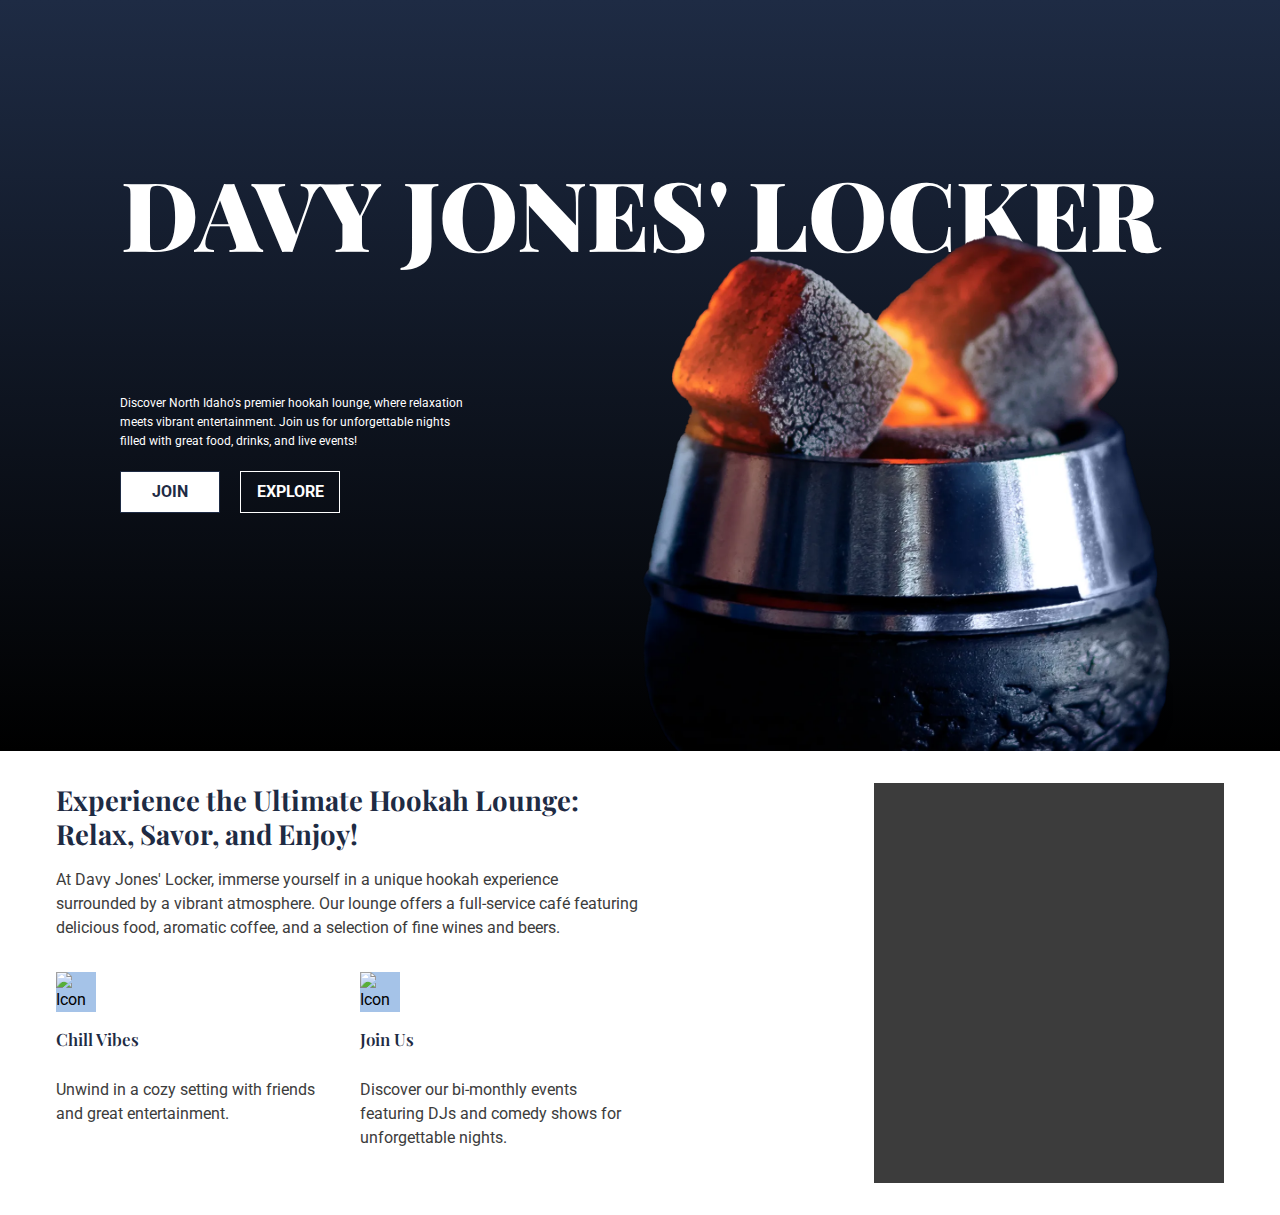
==== example.html @ 71859317 "hero section complete" ====
<!DOCTYPE html>
<html lang="en">
<head>
    <meta charset="UTF-8">
    <meta name="robots" content="index, follow">
    <meta name="viewport" content="width=device-width, initial-scale=1.0">
  
    <title>Davy Jones' Locker</title>
    <link rel="canonical" href="https://davyjonescda.com/">
    <meta name="description" content="Davy Jones' Locker is North Idaho's premier hookah lounge and activity center.">
    <meta name="author" content="Davy Jones' Locker">
   
    <meta property="og:title" content="Davy Jones' Locker">
    <meta property="og:description" content="Davy Jones' Locker is North Idaho's premier hookah lounge and activity center.">
    <meta property="og:image" content="https://davyjonescda.com/images/index-preview-image.jpg">
    <meta property="og:url" content="https://davyjonescda.com/">
    <meta property="og:type" content="website">

    <meta name="twitter:card" content="summary_large_image">
    <meta name="twitter:title" content="Davy Jones' Locker">
    <meta name="twitter:description" content="Davy Jones' Locker is North Idaho's premier hookah lounge and activity center.">
    <meta name="twitter:image" content="https://davyjonescda.com/images/index-twitter-preview-image.jpg">
   
    <link rel="icon" type="image/png" sizes="16x16" href="images/favicon16x16.png">
    <link rel="icon" type="image/webp" sizes="32x32" href="images/favicon32x32.webp">
    <link rel="icon" type="image/svg+xml" href="images/large-favicon.svg">
    <link rel="apple-touch-icon" sizes="180x180" href="images/favicon180x180.png">

    <link rel="stylesheet" href="css/global-styles.css">
    <link rel="stylesheet" href="css/example-styles.css">
    <link rel="preconnect" href="https://fonts.googleapis.com">
    <link rel="preconnect" href="https://fonts.gstatic.com" crossorigin>
    <link href="https://fonts.googleapis.com/css2?family=Playfair+Display:ital,wght@0,400..900;1,400..900&family=Poppins:ital@0;1&family=Roboto:ital,wght@0,100;0,300;0,400;0,500;0,700;0,900;1,100;1,300;1,400;1,500;1,700;1,900&display=swap" rel="stylesheet">
</head>
<body>
    <section class="hero-opt-two">
        <h1 class="hero-opt-two-headline width-limiter">DAVY JONES' LOCKER</h1>
        <div class="hero-opt-two-grid-container width-limiter">
            <div class="hero-opt-two-text-column">
                <p class="hero-opt-two-text">Discover North Idaho's premier hookah lounge, where relaxation meets vibrant entertainment. Join us for unforgettable nights filled with great food, drinks, and live events!</p>
                <div class="hero-opt-two-btn-container">
                    <a class="hero-opt-two-btn hero-opt-two-btn-primary" aria-label="Join Davy Jones' Locker's VIP Club">JOIN
                        <svg class="hero-opt-two-btn-border-dark" width="100%" height="100%">
                            <rect x="0" y="0" width="100%" height="100%"></rect>
                        </svg>
                    </a>
                    <a class="hero-opt-two-btn hero-opt-two-btn-secondary" aria-label="Explore more content on Davy Jones' Locker">EXPLORE
                        <svg class="hero-opt-two-btn-border-light" width="100%" height="100%">
                            <rect x="0" y="0" width="100%" height="100%"></rect>
                        </svg>
                    </a>
                </div>
            </div>
            <div class="hero-opt-two-image-column">
                <img class="hero-opt-two-image" src="images/hero-hookah-bowl.webp" width="1200" height="1165" alt="a closeup photo of a hookah bowl">
                <div id="steam1">
                    <div id="anima1">
                        <span style="--i:.5"></span>
                        <span style="--i:.3"></span>
                        <span style="--i:1.5"></span>
                        <span style="--i:2.5"></span>
                        <span style="--i:.1"></span>
                        <span style="--i:.1"></span>
                        <span style="--i:1.5"></span>
                        <span style="--i:1"></span>
                    </div>
                </div>
            </div>
        </div>
    </section>
    <dsection class="split-style-one">
        <div class="split-style-one-container width-limiter">
            <div class="split-style-one-content">
                <h2 class="split-style-one-headline">Experience the Ultimate Hookah Lounge: Relax, Savor, and Enjoy!</h2>
                <p class="split-style-one-text">
                    At Davy Jones' Locker, immerse yourself in a unique hookah experience surrounded by a vibrant atmosphere. Our lounge offers a full-service café featuring delicious food, aromatic coffee, and a selection of fine wines and beers.
                </p>
                <div class="split-style-one-features">
                    <div class="split-style-one-feature">
                        <img src="icon1.png" alt="Icon" class="split-style-one-icon">
                        <h3 class="split-style-one-feature-headline">Chill Vibes</h3>
                        <p class="split-style-one-feature-text">
                            Unwind in a cozy setting with friends and great entertainment.
                        </p>
                    </div>
                    <div class="split-style-one-feature">
                        <img src="icon2.png" alt="Icon" class="split-style-one-icon">
                        <h3 class="split-style-one-feature-headline">Join Us</h3>
                        <p class="split-style-one-feature-text">
                            Discover our bi-monthly events featuring DJs and comedy shows for unforgettable nights.
                        </p>
                    </div>
                </div>
            </div>
            <div class="split-style-one-image">
                <!-- Placeholder for the main image; replace with an actual image if available -->
                <div class="split-style-one-img-placeholder"></div>
            </div>
        </div>
    </section>
</body>
---- css/global-styles.css ----
/*/////////////////////////// NORMALIZE /////////////////////////////////////////*/
*,
*::before,
*::after {
  box-sizing: border-box;
  margin: 0;
  padding: 0;
}
html {
  -webkit-text-size-adjust: 100%;
}
main {
  display: block;
}
hr {
  box-sizing: content-box;
  height: 0;
  overflow: visible;
}
pre {
  font-family: monospace, monospace;
  font-size: 1em;
}
a {
  background-color: transparent;
}
abbr[title] {
  border-bottom: none;
  text-decoration: underline;
  text-decoration: underline dotted;
}
b,
strong {
  font-weight: bolder;
}
code,
kbd,
samp {
  font-family: monospace, monospace;
  font-size: 1em;
}
small {
  font-size: 80%;
}
sub,
sup {
  font-size: 75%;
  line-height: 0;
  position: relative;
  vertical-align: baseline;
}
sub {
  bottom: -0.25em;
}

sup {
  top: -0.5em;
}
img {
  border-style: none;
}
button,
input,
optgroup,
select,
textarea {
  font-family: inherit; 
  font-size: 100%;
  line-height: 1.15; 
}
button,
input { 
  overflow: visible;
}
button,
select { 
  text-transform: none;
}
button,
[type="button"],
[type="reset"],
[type="submit"] {
  -webkit-appearance: button;
}
button::-moz-focus-inner,
[type="button"]::-moz-focus-inner,
[type="reset"]::-moz-focus-inner,
[type="submit"]::-moz-focus-inner {
  border-style: none;
  padding: 0;
}
button:-moz-focusring,
[type="button"]:-moz-focusring,
[type="reset"]:-moz-focusring,
[type="submit"]:-moz-focusring {
  outline: 1px dotted ButtonText;
}
legend {
  box-sizing: border-box;
  color: inherit;
  display: table;
  max-width: 100%; 
  white-space: normal; 
}
progress {
  vertical-align: baseline;
} 
textarea {
  overflow: auto;
}
[type="checkbox"],
[type="radio"] {
  box-sizing: border-box; 
  padding: 0; 
}
[type="number"]::-webkit-inner-spin-button,
[type="number"]::-webkit-outer-spin-button {
  height: auto;
}
[type="search"] {
  -webkit-appearance: textfield;
  outline-offset: -2px; 
}
[type="search"]::-webkit-search-decoration {
  -webkit-appearance: none;
}
::-webkit-file-upload-button {
  -webkit-appearance: button; 
  font: inherit; 
}
details {
  display: block;
}
summary {
  display: list-item;
}
template {
  display: none;
}
[hidden] {
  display: none;
}
/*/////////////////////////// BASE STYLES /////////////////////////////////////////*/
:root {
    --COLOR-MAIN: #31538c;
    --COLOR-MAIN-BRIGHT: #a5c3e8;
    --COLOR-MAIN-DARK: #1e2b44;
    --COLOR-SECONDARY-BRIGHT: #f5f1e9;
    --COLOR-SECONDARY-DARK: #a4b78d;
    --COLOR-HIGHLIGHT: #f9b04e;
    --COLOR-NEUTRAL: #3c3c3c;
  }
html {
    font-size: 16px;
}
body {
    font-family: 'Roboto', sans-serif;
    font-size: 1rem;
    line-height: 1.5;
}
h1 {
    font-family: 'Playfair Display', serif;
    font-weight: 900;
    font-size: 4.5rem;
    line-height: 1.1;
    margin-bottom: 0.5em;
}
h2 {
    font-family: 'Playfair Display', serif;
    font-weight: 700;
    font-size: 2.78rem;
    line-height: 1.25;
    margin-bottom: 0.5em;
}
h3 {
    font-family: 'Playfair Display', serif;
    font-weight: 600;
    font-size: 1.72rem;
    line-height: 1.3;
    margin-bottom: 0.5em;
}
p {
    font-weight: 400;
    font-size: 1rem;
    line-height: 1.5;
    margin-bottom: 1em;
}
.width-limiter{
    max-width: 1200px;
    margin: 0 auto;
    padding: 0 1rem;
}
/*//////////////////////////// HEADER STYLES ////////////////////////////*/ 
.main-nav {
    position: relative;
  }
  .mobile-top-bar {
    display: flex;
    align-items: center;
    justify-content: space-between;
    padding: 1rem;
    background: #333;
    color: white;
    position: fixed;
    top: 0;
    left: 0;
    width: 100%;
    height: 60px;
    z-index: 10;
  }
  .top-bar-logo {
    font-size: 1.5rem;
  }
  .burger {
    height: 40px;
    width: 40px;
    position: relative;
    margin: 0 10px 0 auto;
    border: 5px solid transparent;
    border-radius: 50%;
    padding: 5px;
    background-color: white;
    transition: 0.3s;
    cursor: pointer;
  }
  .burger-bar {
    height: 3px;
    width: 20px;
    display: block;
    margin: 5px auto;
    position: relative;
    background-color: #333;
    border-radius: 10px;
    transition: transform 0.4s, opacity 0.4s;
  }
  .burger :first-child {
    margin-top: 0;
  }
  .burger.active .burger-bar:nth-of-type(1) {
    transform: translateY(8px) rotate(45deg);
  }
  .burger.active .burger-bar:nth-of-type(2) {
    opacity: 0;
  }
  .burger.active .burger-bar:nth-of-type(3) {
    transform: translateY(-8px) rotate(-45deg);
  }
  .circle-bg {
    position: fixed;
    top: 30px;
    right: 20px;
    width: 60px;
    height: 60px;
    background: #333;
    border-radius: 50%;
    transform: scale(0);
    transition: transform 0.5s ease-in-out;
    z-index: 7;
  }
  .main-nav.active .circle-bg {
    transform: scale(50);
  }
  .site-menu,
  .menu-submenu {
      display: none;
      opacity: 0;
      transition: opacity 0.4s ease-in-out 0.1s;
      position: fixed;
      top: 60px;
      bottom: 0;
      left: 0;
      width: 100%;
      padding: 2rem 1rem;
      background: #333;
      flex-direction: column;
      justify-content: flex-start;
      z-index: 8;
      margin: 0;
      overflow-y: auto;
  }
  .menu-submenu.slow-close {
    transition: opacity 0.4s ease-in-out 0.1s;
  }
  .site-menu.visible,
  .menu-submenu.visible {
    display: flex;
  }
  .site-menu.active,
  .menu-submenu.active {
    opacity: 1;
  }
  .site-menu li,
  .menu-submenu li {
      margin: 0;
      width: 100%;
      border: 2px solid black;
      border-radius: 10px;
      overflow: hidden;
      background-color: white;
      /*background-image: url('../images/menu-button-test-background.webp');
      background-size: cover;
      background-position: center;
      background-repeat: no-repeat; */
      min-height: 80px;
      flex-shrink: 0;
      flex-grow: 0;
      flex-basis: auto;
  }
  .site-menu li + li,
  .menu-submenu li + li {
      margin-top: 1rem;
  }
  .site-menu a,
  .menu-submenu a {
      display: flex;
      align-items: center;
      justify-content: center;
      width: 100%;
      height: 100%;
      text-decoration: none;
      color: #333;
      font-size: 1rem;
  }
  .site-menu a span,
  .menu-submenu a span {
    padding: 0.5rem 1rem;
  }
  body.menu-open {
    overflow: hidden;
  }
  /*//////////////////////////////Footer styles////////////////////////////////*/
  .site-footer {
    background-color: #2a2a2a;
    color: #fff;
    position: relative;
    bottom: 0;
    padding-top: .25rem;
  }
  .footer-container {
    display: flex;
    flex-wrap: wrap;
    justify-content: space-around;
    align-items: flex-start;
  }
  .footer-hours,
  .footer-nav,
  .footer-social,
  .footer-contact{
    flex: 1 1 200px;
    min-width: 200px;
    text-align: center;
    margin: 5px;
  }
  .footer-container h3{
    background-color: white;
    color: #333;
    padding: .5rem;
  }
  .footer-nav ul,
  .footer-hours p,
  .footer-social p,
  .footer-contact p{
    padding: .5rem;
  }
  .footer-nav li{
    text-decoration: none;
    list-style: none;
  }
  
  @media (min-width: 768px) {
    h1 {
        font-size: 2.78rem;
    }
    h2 {
        font-size: 1.72rem;
    }
    h3 {
        font-size: 1.06rem;
    }
    .width-limiter{
        padding: 0 0.5rem;
    }
    /*/////// HEADER STYLES /////////*/
    .main-nav{
      max-width: 1200px;
      margin-left: auto;
      margin-right: auto;
    }
    .mobile-top-bar,
    .circle-bg,
    .menu-submenu {
      display: none;
    }
    .site-menu {
      display: flex;
      opacity: 1;
      position: static;
      width: auto;
      padding: 0;
      background: transparent;
      flex-direction: row;
      justify-content: flex-end;
  }
  .site-menu li {
      width: auto;
      background-image: none;
      height: auto;
      min-height: 0;
      line-height: 1;
      border-color: var(--COLOR-MAIN-DARK);
      border-top: none;
      border-left: none;
      border-right: none;
      border-radius: 0;
  }
  .site-menu li + li{
      margin-top: 0rem;
      margin-left: 1em;
  }
  .site-menu a{
      font-size: 1rem;
      color: var(--COLOR-MAIN-DARK);
  }
  }
---- css/example-styles.css ----
.hero-opt-two {
    background-image: linear-gradient(to bottom, var(--COLOR-MAIN-DARK), black);
    padding: 3rem 1rem 0 1rem;
    height: fit-content;
}
.hero-opt-two-headline {
    padding: 3rem 1rem 0 1rem;
    text-align: center;
    color: white;
    font-size: 4rem;
}
.hero-opt-two-grid-container {
    display: grid;
    grid-template-columns: 1fr;
    height: 100%;
    margin-top: -2rem;
}
.hero-opt-two-text-column{
    padding: 4rem 0 0 1rem;
}
.hero-opt-two-text{
    color: white;
    max-width: 350px;
    font-size: .75rem;
    margin-bottom: 1.25rem;
    margin-left: auto;
    margin-right: auto;
    line-height: 1.6;
}
.hero-opt-two-btn-container{
    display: flex;
    justify-content: center;
}
.hero-opt-two-btn {
    position: relative;
    padding: 0.5rem 1rem;
    text-align: center;
    width: 100px;
    font-weight: 700;
    color: white;
    text-decoration: none;
    overflow: hidden;
}
.hero-opt-two-btn-primary{
    color: var(--COLOR-MAIN-DARK);
    background-color: white;
    border: 1px solid var(--COLOR-MAIN-DARK);
}
.hero-opt-two-btn-secondary{
    margin-left: 1.25rem;
    border: 1px solid white;
}
.hero-opt-two-btn-border-dark,
.hero-opt-two-btn-border-light {
    position: absolute;
    top: 0;
    left: 0;
    fill: none;
    stroke: var(--COLOR-MAIN-DARK);
    stroke-width: 2;
    stroke-dasharray: 400;
    stroke-dashoffset: 400;
    transition: stroke-dashoffset 0.5s ease;
}
.hero-opt-two-btn-border-light {
    stroke: white;
}
.hero-opt-two-btn:hover{
    cursor: pointer;
    box-shadow: 2px 2px 5px black;
}
.hero-opt-two-btn:hover .hero-opt-two-btn-border-dark,
.hero-opt-two-btn:hover .hero-opt-two-btn-border-light {
    stroke-dashoffset: 0;
}
.hero-opt-two-image-column{
    display: flex;
    justify-content: center;
    position: relative;
}
.hero-opt-two-image{
    width: 90%;
    height: auto;
    z-index: 2;
}
#steam1 {
    position: absolute;
    top: 0;
    left: 0;
    width: 100%;
    height: 100%;
    overflow: visible;
    pointer-events: none;
    z-index: 3;
}
#anima1 {
    display: flex;
    justify-content: center;
    position: absolute;
    width: 100%;
    height: 100%;
    top: 0;
    left: 0;
}
#anima1 span {
    position: absolute;
    top: 50px;
    min-width: 8px;
    height: 120px;
    background: rgb(177, 177, 177);
    border-radius: 50%;
    opacity: 0;
    filter: blur(8px);
    animation: animate 3s linear infinite;
    animation-delay: calc(var(--i) * 0.5s);
}
/*///////////////////////////// HERO OPTION ONE ///////////////////////////////////////*/
.split-style-one-container {
    display: grid;
    grid-template-columns: 1fr;
    padding: 2rem 1rem;
}
.split-style-one-headline {
    color: var(--COLOR-MAIN-DARK);
    margin-bottom: 1rem;
}

.split-style-one-text {
    color: var(--COLOR-NEUTRAL);
    margin-bottom: 2rem;
}
.split-style-one-features {
    display: grid;
    grid-template-columns: 1fr;
    gap: 1.5rem;
}
.split-style-one-feature {
    display: flex;
    flex-direction: column;
    align-items: flex-start;
    gap: 1rem;
}
.split-style-one-icon {
    width: 40px;
    height: 40px;
    background-color: var(--COLOR-MAIN-BRIGHT);
}
.split-style-one-feature-headline {
    color: var(--COLOR-MAIN-DARK);
}
.split-style-one-feature-text {
    color: var(--COLOR-NEUTRAL);
    margin-top: 0.25rem;
}
.split-style-one-image {
    display: flex;
    justify-content: center;
}
.split-style-one-img-placeholder {
    width: 350px;
    max-width: 400px;
    height: 400px;
    background-color: var(--COLOR-NEUTRAL);
}
@keyframes animate {
    0% {
        transform: translateY(0) scaleX(1);
        opacity: 0;
    }
    15% {
        opacity: 0.2;
    }
    50% {
        transform: translateY(-75px) scaleX(5);
        opacity: 0.15;
    }
    95% {
        opacity: 0;
    }
    100% {
        transform: translateY(-150px) scaleX(8);
    }
}
@media (min-width: 650px){
    .hero-opt-two-headline {
        padding: 4rem 1rem 0 1rem;
        font-size: 5rem;
    }
    .hero-opt-two-grid-container{
        display: grid;
        grid-template-columns: 1fr 1fr;
        flex: 1;
    }
    .hero-opt-two-btn-container{
        justify-content: left;
    }
}
@media (min-width: 768px) {
    .hero-opt-two-headline {
        padding: 7rem 1rem 0 1rem;
        font-size: 6rem;
    }
    .hero-opt-two-text-column{
        padding: 6rem 0 0 3rem;
    }
    .hero-opt-two-text{
        margin-left: 0;
    }
    .hero-opt-two-image-column{
        display: flex;
        justify-content: left;
    }
    .split-style-one-container {
        grid-template-columns: 1fr 1fr;
        align-items: start;
    }
    .split-style-one-features {
        grid-template-columns: 1fr 1fr;
    }
    .split-style-one-image {
        justify-content: flex-end;
    }
}
@media (min-width: 1000px){
    .hero-opt-two-text-column{
        padding: 6rem 0 0 4.5rem;
    }
    #anima1 span {
        position: absolute;
        top: 50px;
        left: 250px;
    }
}
@media (min-width: 1107px){
    .hero-opt-two-text-column{
        padding: 10rem 0 0 4.5rem;
    }
}
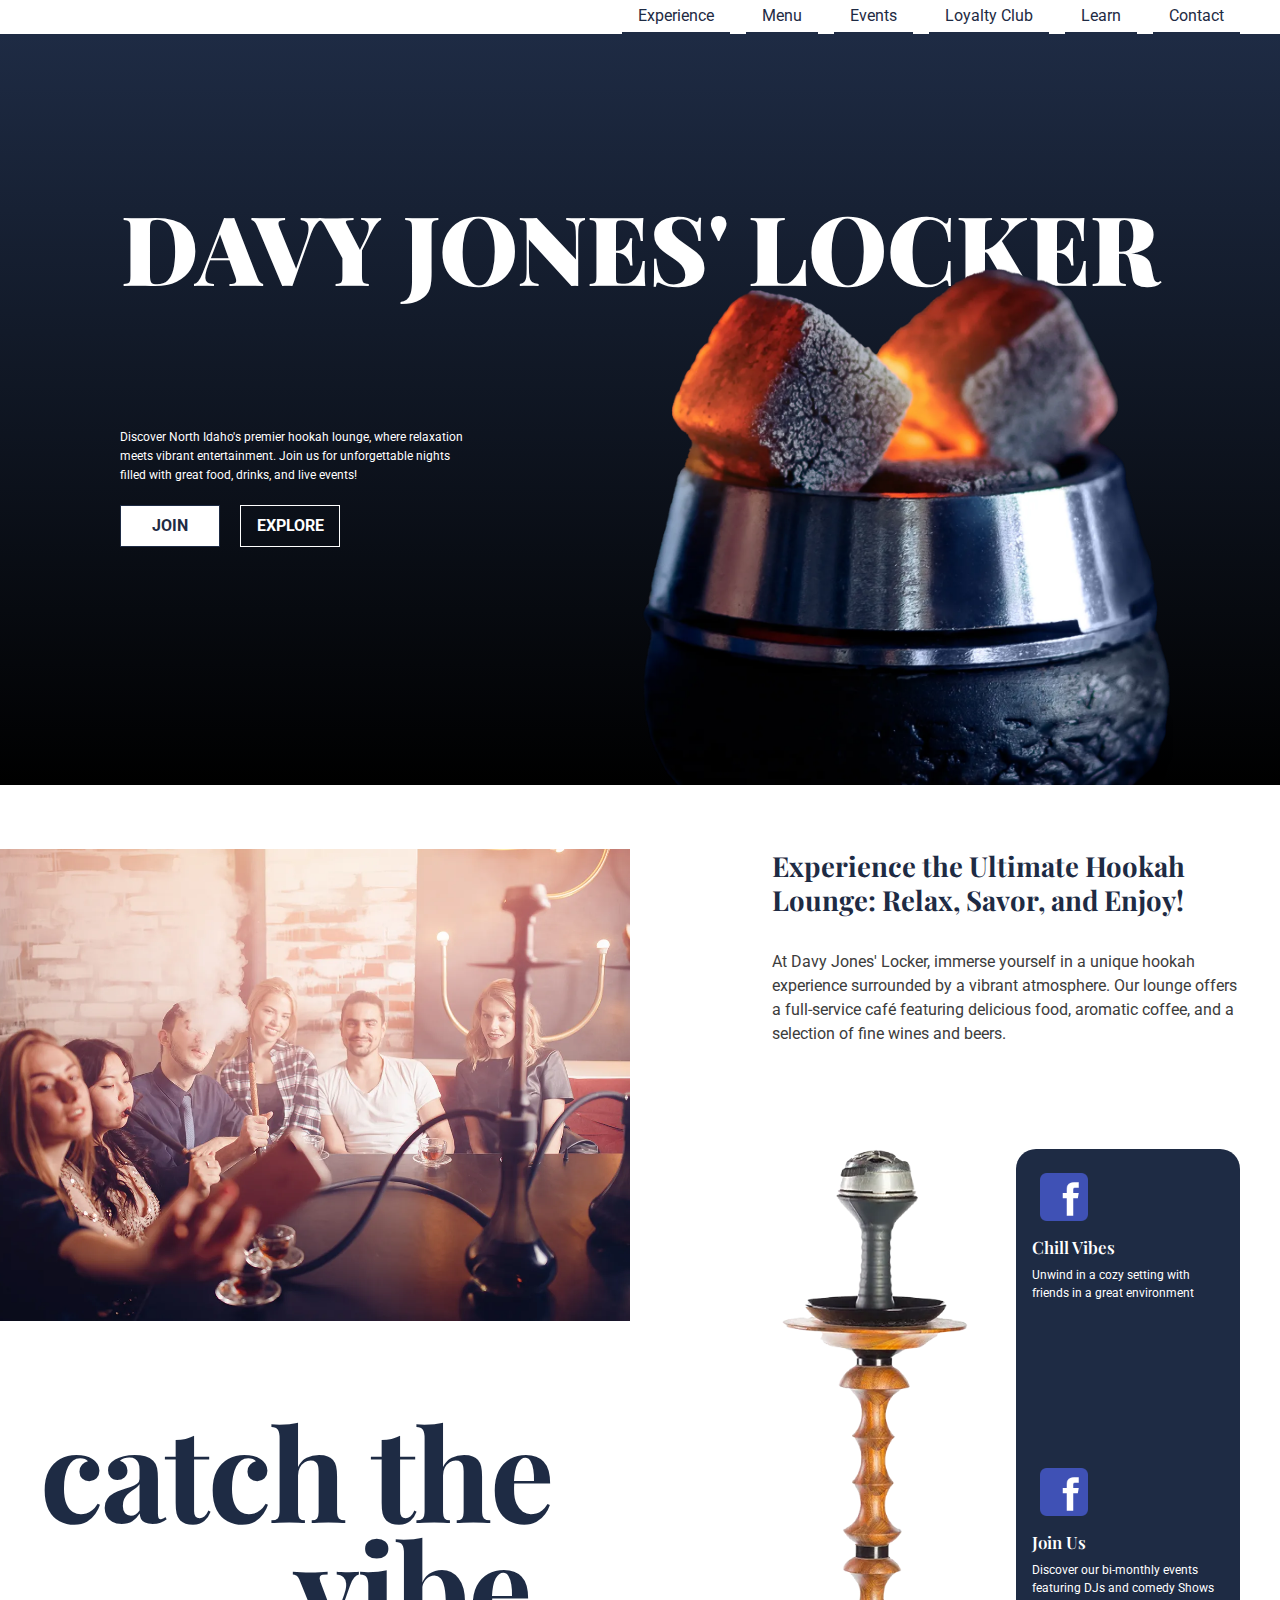
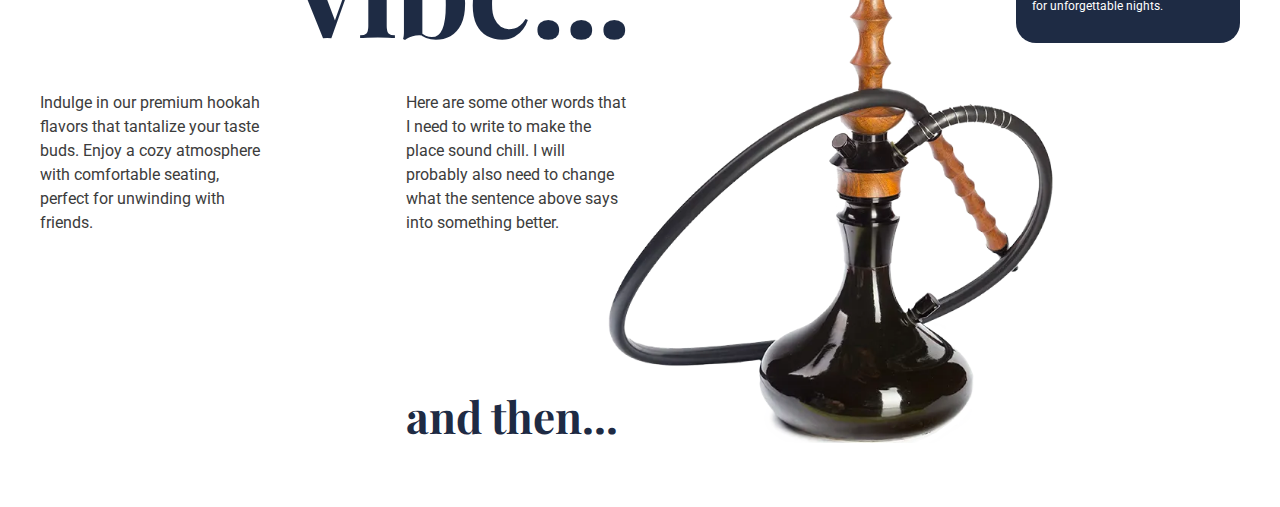
==== commit a0031def: "features section layout" ====
--- a/example.html
+++ b/example.html
@@ -31,8 +31,44 @@
     <link rel="preconnect" href="https://fonts.googleapis.com">
     <link rel="preconnect" href="https://fonts.gstatic.com" crossorigin>
     <link href="https://fonts.googleapis.com/css2?family=Playfair+Display:ital,wght@0,400..900;1,400..900&family=Poppins:ital@0;1&family=Roboto:ital,wght@0,100;0,300;0,400;0,500;0,700;0,900;1,100;1,300;1,400;1,500;1,700;1,900&display=swap" rel="stylesheet">
+
+    <script defer src="js/menu.js"></script>
 </head>
 <body>
+    <nav class="main-nav">
+        <div class="circle-bg"></div>
+        <div class="mobile-top-bar">
+          <div class="top-bar-logo">LOGO</div>
+          <button class="burger" aria-label="Toggle navigation">
+            <div class="burger-bar"></div>
+            <div class="burger-bar"></div>
+            <div class="burger-bar"></div>
+          </button>
+        </div>
+          <ul class="site-menu">
+              <li><a href="#"><span>Experience</span></a></li>
+              <li><a href="#" class="menu-item" data-submenu="menu-submenu-data"><span>Menu</span></a>
+                <!-- <ul> <li><a href></a></li> </ul                                              
+                Submenus for desktop will nest as normal. Javascript will not toggle visibility of below submenus-->
+              </li>
+              <li><a href="#"><span>Events</span></a></li>
+              <li><a href="#" class="menu-item" data-submenu="loyalty-submenu-data"><span>Loyalty Club</span></a></li>
+              <li><a href="#" class="menu-item" data-submenu="learn-submenu-data"><span>Learn</span></a></li>
+              <li><a href="#"><span>Contact</span></a></li>
+          </ul>
+                          <ul id="menu-submenu-data" class="menu-submenu">
+                            <li><a href="#"><span>Food</span></a></li>
+                            <li><a href="#"><span>Drinks</span></a></li>
+                          </ul>
+                          <ul id="loyalty-submenu-data" class="menu-submenu">
+                            <li><a href="#"><span>About</span></a></li>
+                            <li><a href="#"><span>Log In</span></a></li>
+                          </ul>
+                          <ul id="learn-submenu-data" class="menu-submenu">
+                            <li><a href="#"><span>Hookah</span></a></li>
+                            <li><a href="#"><span>Business</span></a></li>
+                          </ul>
+      </nav>
     <section class="hero-opt-two">
         <h1 class="hero-opt-two-headline width-limiter">DAVY JONES' LOCKER</h1>
         <div class="hero-opt-two-grid-container width-limiter">
@@ -68,33 +104,39 @@
             </div>
         </div>
     </section>
-    <dsection class="split-style-one">
-        <div class="split-style-one-container width-limiter">
-            <div class="split-style-one-content">
-                <h2 class="split-style-one-headline">Experience the Ultimate Hookah Lounge: Relax, Savor, and Enjoy!</h2>
-                <p class="split-style-one-text">
-                    At Davy Jones' Locker, immerse yourself in a unique hookah experience surrounded by a vibrant atmosphere. Our lounge offers a full-service café featuring delicious food, aromatic coffee, and a selection of fine wines and beers.
-                </p>
-                <div class="split-style-one-features">
-                    <div class="split-style-one-feature">
-                        <img src="icon1.png" alt="Icon" class="split-style-one-icon">
-                        <h3 class="split-style-one-feature-headline">Chill Vibes</h3>
-                        <p class="split-style-one-feature-text">
-                            Unwind in a cozy setting with friends and great entertainment.
-                        </p>
-                    </div>
-                    <div class="split-style-one-feature">
-                        <img src="icon2.png" alt="Icon" class="split-style-one-icon">
-                        <h3 class="split-style-one-feature-headline">Join Us</h3>
-                        <p class="split-style-one-feature-text">
-                            Discover our bi-monthly events featuring DJs and comedy shows for unforgettable nights.
-                        </p>
-                    </div>
+    <section class="main-features-and-benefits-section">
+        <div class="features-grid-container">
+            <div class="features-grid-image-container">
+                <img class="features-grid-image"src="images/friends-with-hookah.webp" width="1400" height="933">
+            </div>
+            <div class="features-grid-features-text-container">
+                <h2 class="features-grid-features-headline">Experience the Ultimate Hookah Lounge: Relax, Savor, and Enjoy!</h2>
+                <p class="features-grid-features-text">At Davy Jones' Locker, immerse yourself in a unique hookah experience  surrounded by a vibrant atmosphere. Our lounge offers a full-service  café featuring delicious food, aromatic coffee, and a selection of fine  wines and beers.</p>
+            </div>
+            <div class="features-grid-card-container">
+                <div class="features-grid-card">
+                    <img class="features-card-image" src="images/icons-facebook-96.png">
+                    <h3 class="features-card-headline">Chill Vibes</h3>
+                    <p class="features-card-text">Unwind in a cozy setting with friends in a great environment</p>
+                </div>
+                <div class="features-grid-card">
+                    <img class="features-card-image" src="images/icons-facebook-96.png">
+                    <h3 class="features-card-headline">Join Us</h3>
+                    <p class="features-card-text">Discover our bi-monthly events featuring DJs and comedy Shows for unforgettable nights.</p>
                 </div>
             </div>
-            <div class="split-style-one-image">
-                <!-- Placeholder for the main image; replace with an actual image if available -->
-                <div class="split-style-one-img-placeholder"></div>
+            <div class="features-grid-hookah-container"></div>
+            <div class="features-grid-benefits-headline-container">
+                <h2 class="features-grid-benefits-headline">catch the<br><span class="features-grid-benefits-headline-bottom">vibe...</span></h2>
+            </div>
+            <div class="features-grid-benefits-text-container-left">
+                <p class="features-grid-benefits-text">Indulge in our premium hookah flavors that tantalize your taste buds. Enjoy a cozy atmosphere with comfortable seating, perfect for unwinding with friends.</p>
+            </div>
+            <div class="features-grid-benefits-text-container-right">
+                <p class="features-grid-benefits-text">Here are some other words that I need to write to make the place sound chill. I will probably also need to change what the sentence above says into something better.</p>
+            </div>
+            <div class="features-grid-bottom-text-container">
+                <h2 class="features-grid-bottom-text">and then...</h2>
             </div>
         </div>
     </section>
--- a/css/example-styles.css
+++ b/css/example-styles.css
@@ -114,54 +114,6 @@
     animation: animate 3s linear infinite;
     animation-delay: calc(var(--i) * 0.5s);
 }
-/*///////////////////////////// HERO OPTION ONE ///////////////////////////////////////*/
-.split-style-one-container {
-    display: grid;
-    grid-template-columns: 1fr;
-    padding: 2rem 1rem;
-}
-.split-style-one-headline {
-    color: var(--COLOR-MAIN-DARK);
-    margin-bottom: 1rem;
-}
-
-.split-style-one-text {
-    color: var(--COLOR-NEUTRAL);
-    margin-bottom: 2rem;
-}
-.split-style-one-features {
-    display: grid;
-    grid-template-columns: 1fr;
-    gap: 1.5rem;
-}
-.split-style-one-feature {
-    display: flex;
-    flex-direction: column;
-    align-items: flex-start;
-    gap: 1rem;
-}
-.split-style-one-icon {
-    width: 40px;
-    height: 40px;
-    background-color: var(--COLOR-MAIN-BRIGHT);
-}
-.split-style-one-feature-headline {
-    color: var(--COLOR-MAIN-DARK);
-}
-.split-style-one-feature-text {
-    color: var(--COLOR-NEUTRAL);
-    margin-top: 0.25rem;
-}
-.split-style-one-image {
-    display: flex;
-    justify-content: center;
-}
-.split-style-one-img-placeholder {
-    width: 350px;
-    max-width: 400px;
-    height: 400px;
-    background-color: var(--COLOR-NEUTRAL);
-}
 @keyframes animate {
     0% {
         transform: translateY(0) scaleX(1);
@@ -181,6 +133,121 @@
         transform: translateY(-150px) scaleX(8);
     }
 }
+/*/////////////////// FEATURES AND BENEFITS ///////////////////////////////////*/
+.main-features-and-benefits-section{
+    padding: 0 1rem;
+}
+.features-grid-container{
+    margin-top: 2rem;
+    display: grid;
+    grid-template-columns: 1fr 1fr;
+    grid-template-areas: 
+    "featuresImage featuresImage"
+    "featuresText featuresText"
+    "featuresCard featuresHookah"
+    "benefitsHeadline benefitsHeadline"
+    "benefitsTextOne benefitsTextTwo"
+    " . benefitsBottom"
+    ;
+    gap: 1rem;
+}
+.features-grid-image-container{
+    grid-area: featuresImage;
+    grid-column: span 2;
+    display: flex;
+}
+.features-grid-image{
+   width: 100%;
+   max-width: 500px;
+   height: auto;
+   margin: 0 auto;
+   margin-bottom: 1.5rem;
+}
+.features-grid-features-text-container{
+  grid-area: featuresText;
+  grid-column: span 2;
+}
+.features-grid-features-headline{
+    color: var(--COLOR-MAIN-DARK);
+    margin-bottom: 1.25rem;
+    font-size: 1.72rem;
+}
+.features-grid-features-text{
+    color: var(--COLOR-NEUTRAL);
+    font-size: .75rem;
+    margin-bottom: 3rem;
+}
+.features-grid-card-container{
+    grid-area: featuresCard;
+    background-color: var(--COLOR-MAIN-DARK);
+    border-radius: 20px;
+    padding: 1rem;
+    display: flex;
+    flex-direction: column;
+    justify-content: space-between;
+    margin-bottom: 3rem;
+}
+.features-card-image{
+    width: 64px;
+    height: auto;
+}
+.features-card-headline{
+    color: white;
+}
+.features-card-text{
+    color: white;
+    font-size: .75rem;
+}
+.features-grid-hookah-container{
+    grid-area: featuresHookah;
+    background-image: url(../images/large-hookah.webp);
+    background-size: contain;
+    background-position: right;
+    background-repeat: no-repeat;
+    z-index: -1;
+}
+.features-grid-benefits-headline-container{
+    grid-area: benefitsHeadline;
+    grid-column: span 2;
+    height: 100%;
+    max-width: 375px;
+    margin: 0 auto;
+}
+.features-grid-benefits-headline{
+    margin-bottom: 0;
+    font-size: 5rem;
+    line-height: .9;
+    letter-spacing: -2px;
+    color: var(--COLOR-MAIN-DARK);
+    display: flex;
+    flex-direction: column;
+}
+.features-grid-benefits-headline-bottom{
+    align-self: flex-end;
+}
+.features-grid-benefits-text-container-left{
+    grid-area: benefitsTextOne;
+ 
+}
+.features-grid-benefits-text-container-right{
+   grid-area: benefitsTextTwo;
+}
+.features-grid-benefits-text{
+    font-size: .75rem;
+    margin-top: 3rem;
+    color: var(--COLOR-NEUTRAL);
+}
+.features-grid-bottom-text-container{
+    grid-area: benefitsBottom;
+    
+    display: flex;
+}
+.features-grid-bottom-text{
+    color: var(--COLOR-MAIN-DARK);
+    font-size: 2rem;
+    align-self: flex-end;
+    margin-bottom: 0;
+}
 @media (min-width: 650px){
     .hero-opt-two-headline {
         padding: 4rem 1rem 0 1rem;
@@ -210,15 +277,82 @@
         display: flex;
         justify-content: left;
     }
-    .split-style-one-container {
-        grid-template-columns: 1fr 1fr;
-        align-items: start;
-    }
-    .split-style-one-features {
-        grid-template-columns: 1fr 1fr;
-    }
-    .split-style-one-image {
-        justify-content: flex-end;
+    .features-grid-container{
+        display: grid;
+        grid-template-columns: repeat(10, 1fr);
+        grid-template-rows: minmax(50px, auto) minmax(50px, auto) minmax(50px, auto) 
+                            minmax(50px, auto) minmax(50px, auto)  minmax(1rem, auto) 
+                            minmax(100px, auto) minmax(100px, auto) minmax(100px, auto)
+                            minmax(100px, auto) minmax(100px, auto) minmax(100px, auto);
+        column-gap: 20px;
+        row-gap: 0;
+        max-width: 1200px;
+        margin: 4rem auto;
+    }
+    .features-grid-image-container{
+        grid-column: 1 / span 5;
+        grid-row: 1 / span 3;
+        position: relative;
+    }
+    .features-grid-image{
+        position: absolute;
+        right: 0;
+        max-width: none;
+        width: 110%;
+        height: auto;
+        align-self: right;
+    }
+    .features-grid-features-text-container{
+        grid-column: 7 / span 4;
+        grid-row: 1 / span 3;
+    }
+    .features-grid-features-headline{
+        margin-bottom: 2rem;
+    }
+    .features-grid-card-container{
+        grid-column: 9 / span 2;
+        grid-row: 4 / span 5;
+        margin-bottom: 0;
+    }
+    .features-grid-hookah-container{
+        grid-column: 5 / span 5;
+        grid-row: 4 / span 7;
+        background-position: center;
+    }
+    .features-grid-benefits-headline-container{
+        grid-column: 1 / span 5;
+        grid-row: 5 / span 2;
+        height: 100%;
+        max-width: none;
+        margin: 0;
+    }
+    .features-grid-benefits-text-container-left{
+        grid-column: 1 / span 2;
+        grid-row: 7 / span 3;
+    }
+    .features-grid-benefits-text-container-right{
+        grid-column: 4 / span 2;
+        grid-row: 7 / span 3;
+    }
+    .features-grid-bottom-text-container{
+        grid-column: 4 / span 3;
+        grid-row: 10 / span 1;
+        display: flex;
+    }
+}
+@media (min-width: 850px) {
+    .features-grid-image-container{
+        grid-row: 1 / span 5;
+    }
+    .features-grid-benefits-headline-container{
+        grid-row: 6 / span 2;
+    }
+    .features-grid-benefits-text-container-left,
+    .features-grid-benefits-text-container-right{
+        grid-row: 8 / span 3;
+    }
+    .features-grid-features-text{
+        padding-bottom: 1rem;
     }
 }
 @media (min-width: 1000px){
@@ -230,9 +364,57 @@
         top: 50px;
         left: 250px;
     }
+    .features-grid-container{
+        grid-template-columns: repeat(10, 1fr);
+        grid-template-rows: minmax(100px, auto) minmax(100px, auto) minmax(75px, auto) 
+                            minmax(50px, auto) minmax(100px, auto) 1rem
+                            minmax(100px, auto) minmax(100px, auto) minmax(100px, auto)
+                            minmax(100px, auto) minmax(100px, auto) minmax(100px, auto);
+    }
+    .features-grid-benefits-headline{
+        font-size: 7rem;
+   }
 }
 @media (min-width: 1107px){
     .hero-opt-two-text-column{
         padding: 10rem 0 0 4.5rem;
     }
+    .features-grid-benefits-headline{
+         font-size: 8rem;
+    }
+    .features-grid-features-text{
+        font-size: 1rem;
+    }
+    .features-grid-image{
+        width: 120%;
+    }
+    .features-grid-image-container{
+        grid-row: 1 / span 5;
+    }
+    .features-grid-container{
+        grid-template-columns: repeat(10, 1fr);
+        grid-template-rows: minmax(100px, auto) minmax(100px, auto) minmax(100px, auto) 
+                            minmax(100px, auto) minmax(100px, auto) 4rem
+                            minmax(100px, auto) minmax(100px, auto) minmax(100px, auto)
+                            minmax(100px, auto) minmax(100px, auto) minmax(100px, auto);
+    }
+    .features-grid-benefits-headline-container{
+        grid-row: 7 / span 2;
+    }
+    .features-grid-benefits-text-container-left,
+    .features-grid-benefits-text-container-right{
+        grid-row: 9 / span 3;
+    }
+    .features-grid-benefits-text{
+        font-size: 1rem;
+    }
+    .features-grid-bottom-text-container{
+        grid-row: 12 / span 1;
+    }
+    .features-grid-bottom-text{
+        font-size: 2.75rem;
+    }
+    .features-grid-hookah-container{
+        grid-row: 4 / span 9;
+    }
 }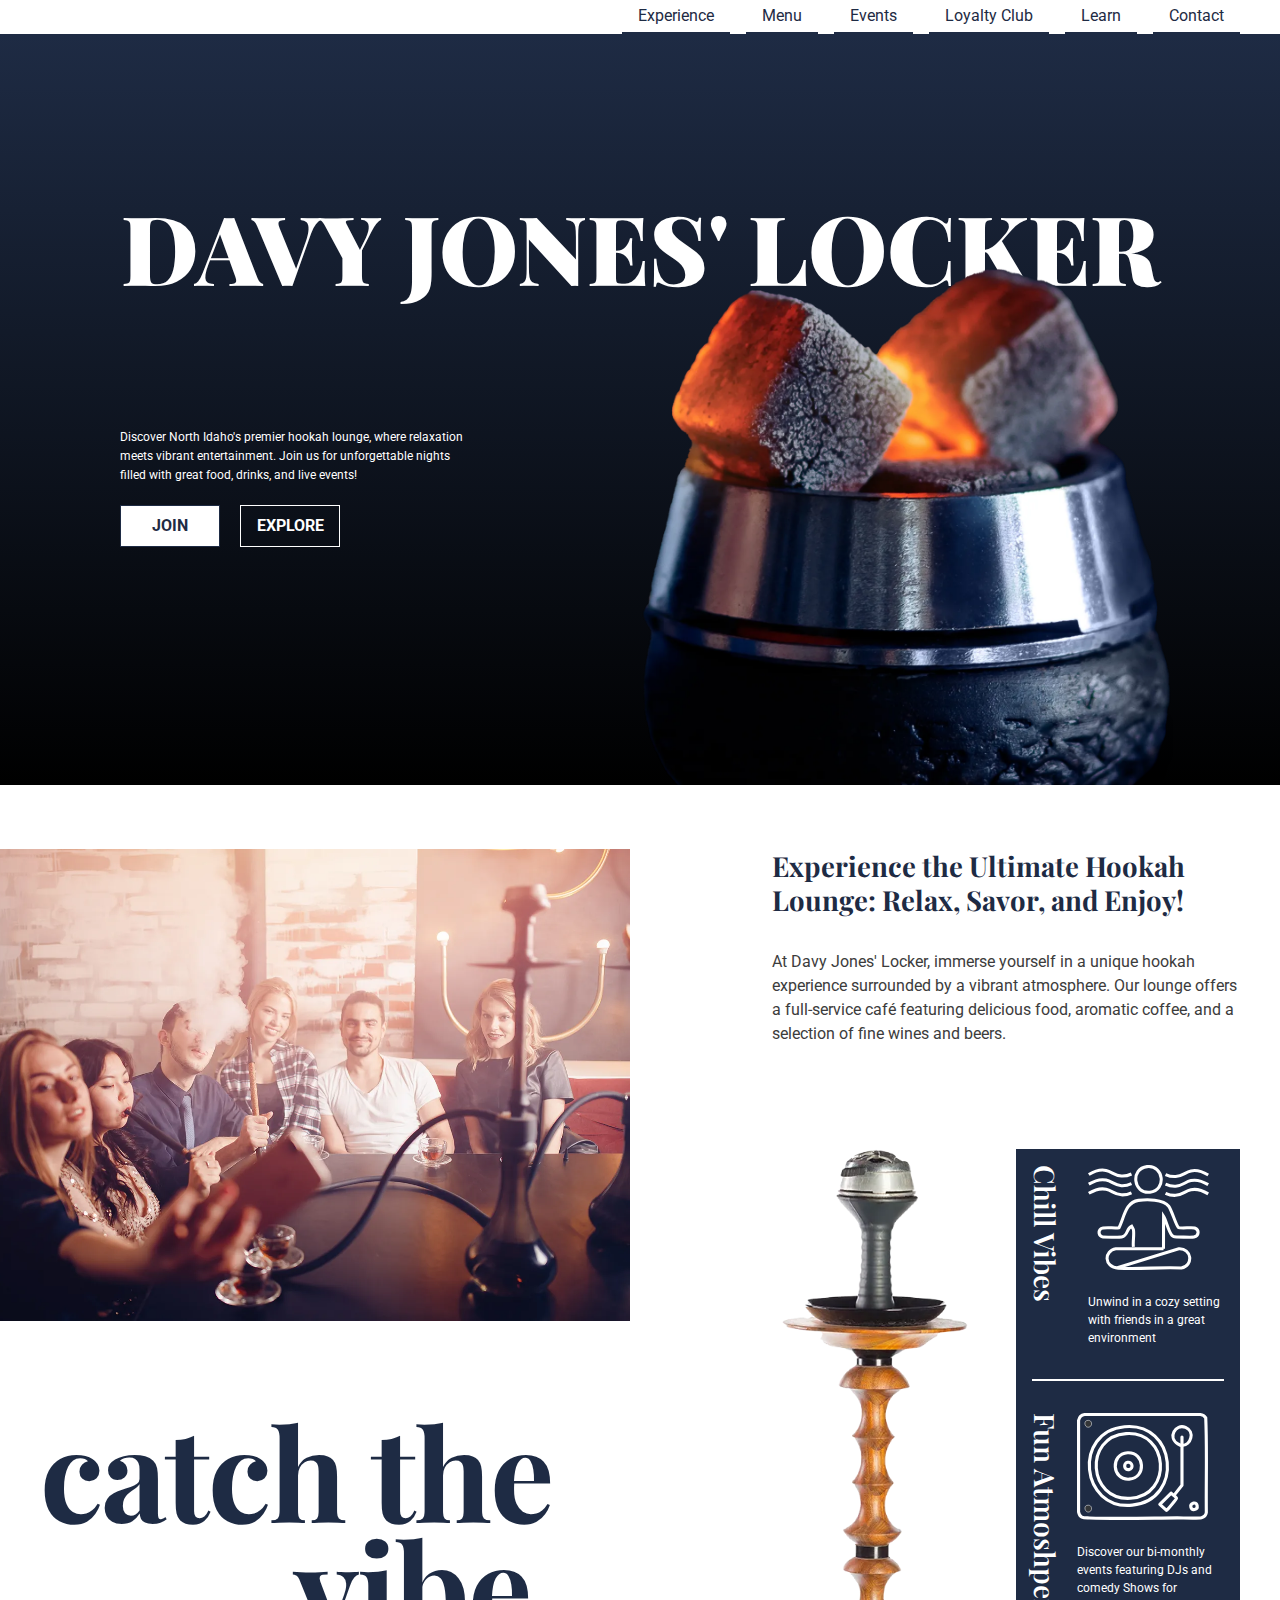
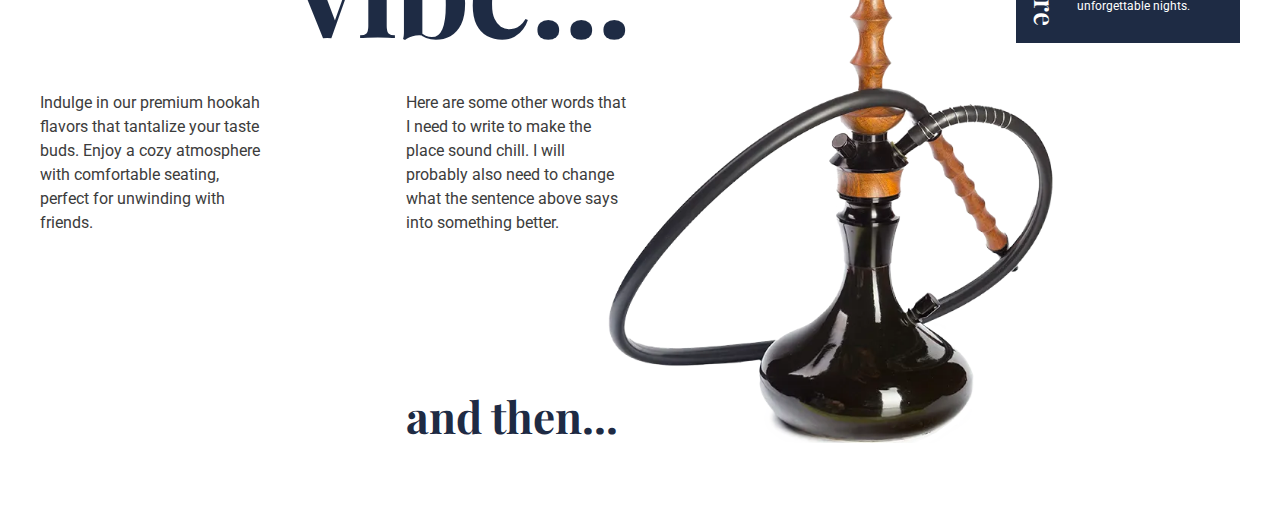
==== commit ba282500: "redesigned features section side card" ====
--- a/example.html
+++ b/example.html
@@ -114,15 +114,23 @@
                 <p class="features-grid-features-text">At Davy Jones' Locker, immerse yourself in a unique hookah experience  surrounded by a vibrant atmosphere. Our lounge offers a full-service  café featuring delicious food, aromatic coffee, and a selection of fine  wines and beers.</p>
             </div>
             <div class="features-grid-card-container">
-                <div class="features-grid-card">
-                    <img class="features-card-image" src="images/icons-facebook-96.png">
-                    <h3 class="features-card-headline">Chill Vibes</h3>
-                    <p class="features-card-text">Unwind in a cozy setting with friends in a great environment</p>
+                <div class="features-grid-card features-grid-top-card">
+                    <div class="features-card-headline-container">
+                        <h3 class="features-card-headline">Chill Vibes</h3>
+                    </div>
+                    <div>
+                        <img class="features-card-image" src="images/chill-vibe.svg">
+                        <p class="features-card-text">Unwind in a cozy setting with friends in a great environment</p>
+                    </div>
                 </div>
                 <div class="features-grid-card">
-                    <img class="features-card-image" src="images/icons-facebook-96.png">
-                    <h3 class="features-card-headline">Join Us</h3>
-                    <p class="features-card-text">Discover our bi-monthly events featuring DJs and comedy Shows for unforgettable nights.</p>
+                    <div class="features-card-headline-container">
+                        <h3 class="features-card-headline">Fun Atmoshpere</h3>
+                    </div>
+                    <div>
+                        <img class="features-card-image" src="images/fun-atmosphere.svg">
+                        <p class="features-card-text">Discover our bi-monthly events featuring DJs and comedy Shows for unforgettable nights.</p>
+                    </div>
                 </div>
             </div>
             <div class="features-grid-hookah-container"></div>
--- a/css/example-styles.css
+++ b/css/example-styles.css
@@ -180,23 +180,51 @@
 .features-grid-card-container{
     grid-area: featuresCard;
     background-color: var(--COLOR-MAIN-DARK);
-    border-radius: 20px;
     padding: 1rem;
     display: flex;
     flex-direction: column;
     justify-content: space-between;
     margin-bottom: 3rem;
+    position:relative;
+}
+.features-grid-card{
+    display: flex;
+    justify-content: space-between;
+    flex: 1; 
+}
+.features-grid-top-card{
+    margin-bottom: 2rem;
+    border-bottom: 2px solid white;
 }
 .features-card-image{
-    width: 64px;
+    width: 90%;
     height: auto;
+    padding-left: 1rem;
+}
+.features-card-headline-container{
+    display: flex;
+    align-items: flex-start;
+    width: 5.5rem;
+    position: relative;
+   
 }
 .features-card-headline{
     color: white;
+   transform: rotate(90deg);
+    transform-origin: left bottom;
+    white-space: nowrap;
+    padding: 0;
+    margin: 0;
+    font-size: 1.75rem;
+    position: absolute;
+    top: -36px;
+    left: -5px;
 }
 .features-card-text{
     color: white;
     font-size: .75rem;
+    padding-left: 1rem;
+    padding-top: 1rem;
 }
 .features-grid-hookah-container{
     grid-area: featuresHookah;
@@ -248,6 +276,7 @@
     align-self: flex-end;
     margin-bottom: 0;
 }
+
 @media (min-width: 650px){
     .hero-opt-two-headline {
         padding: 4rem 1rem 0 1rem;
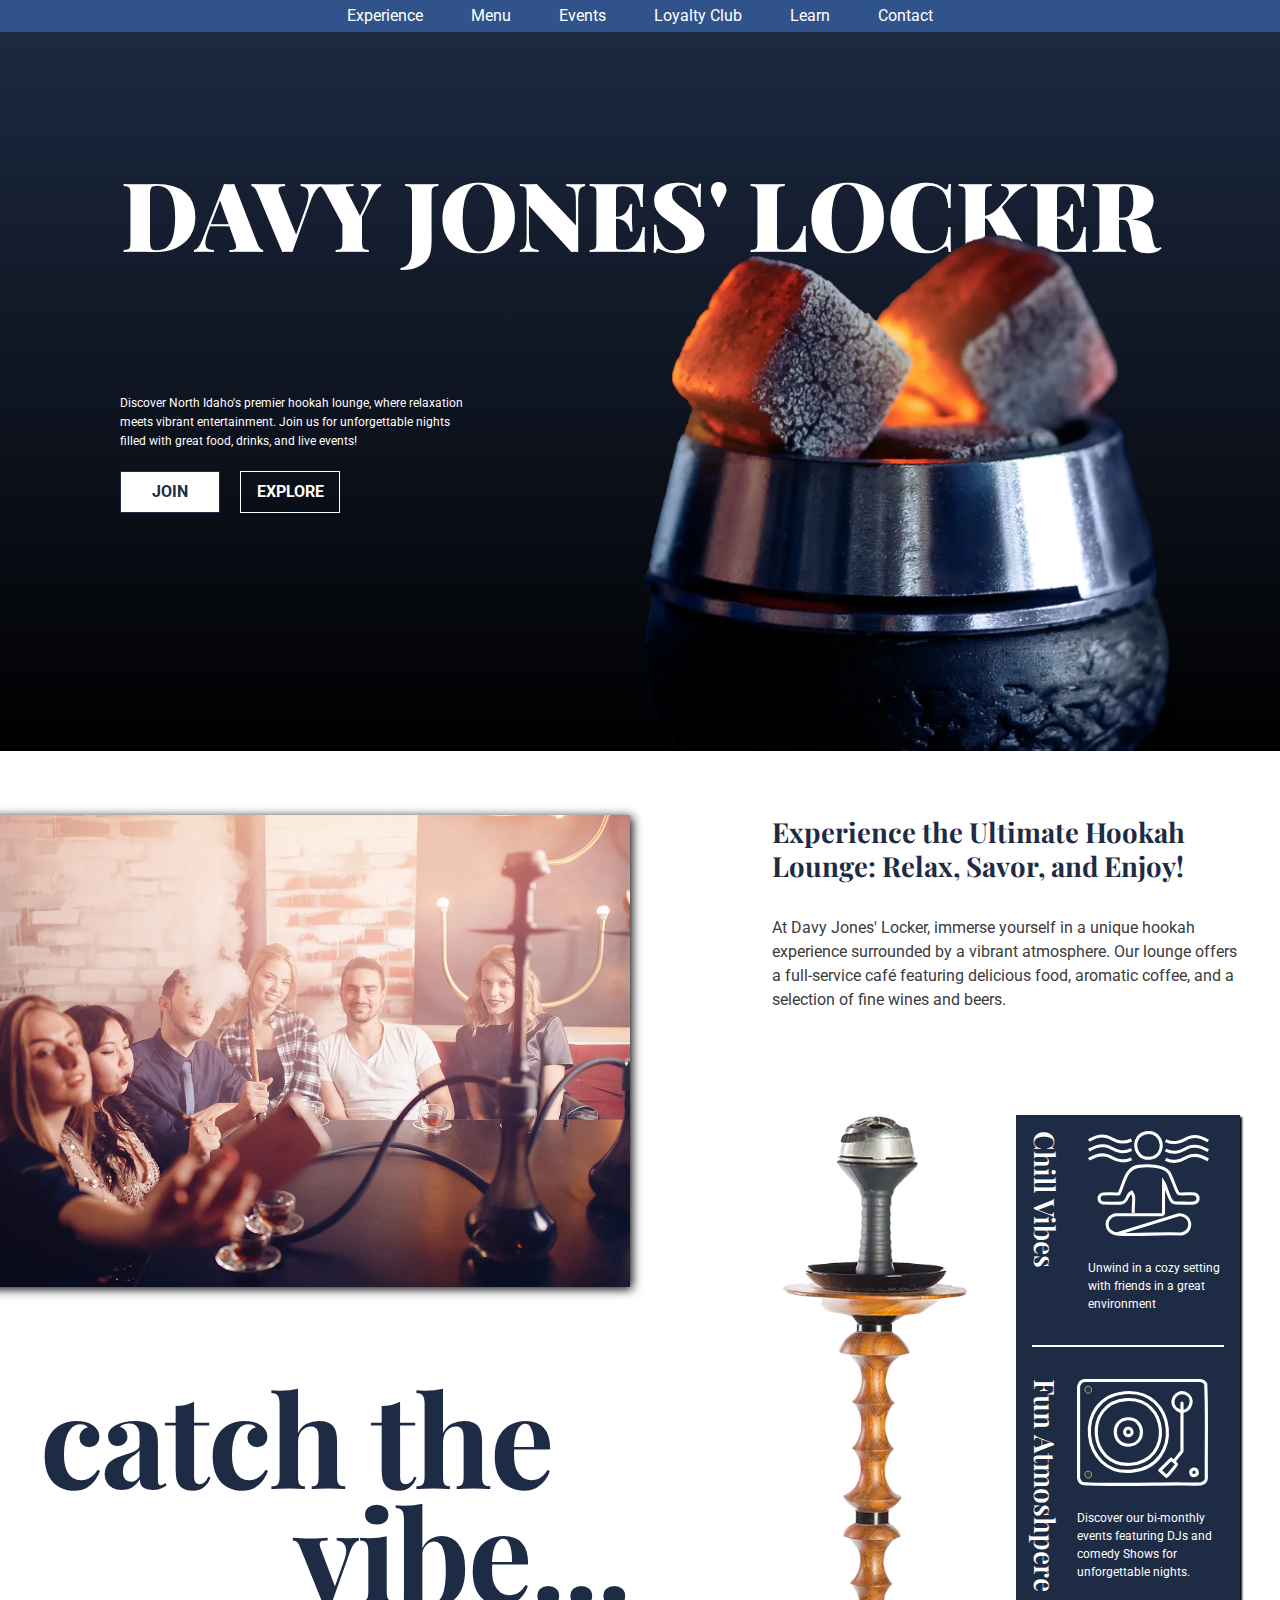
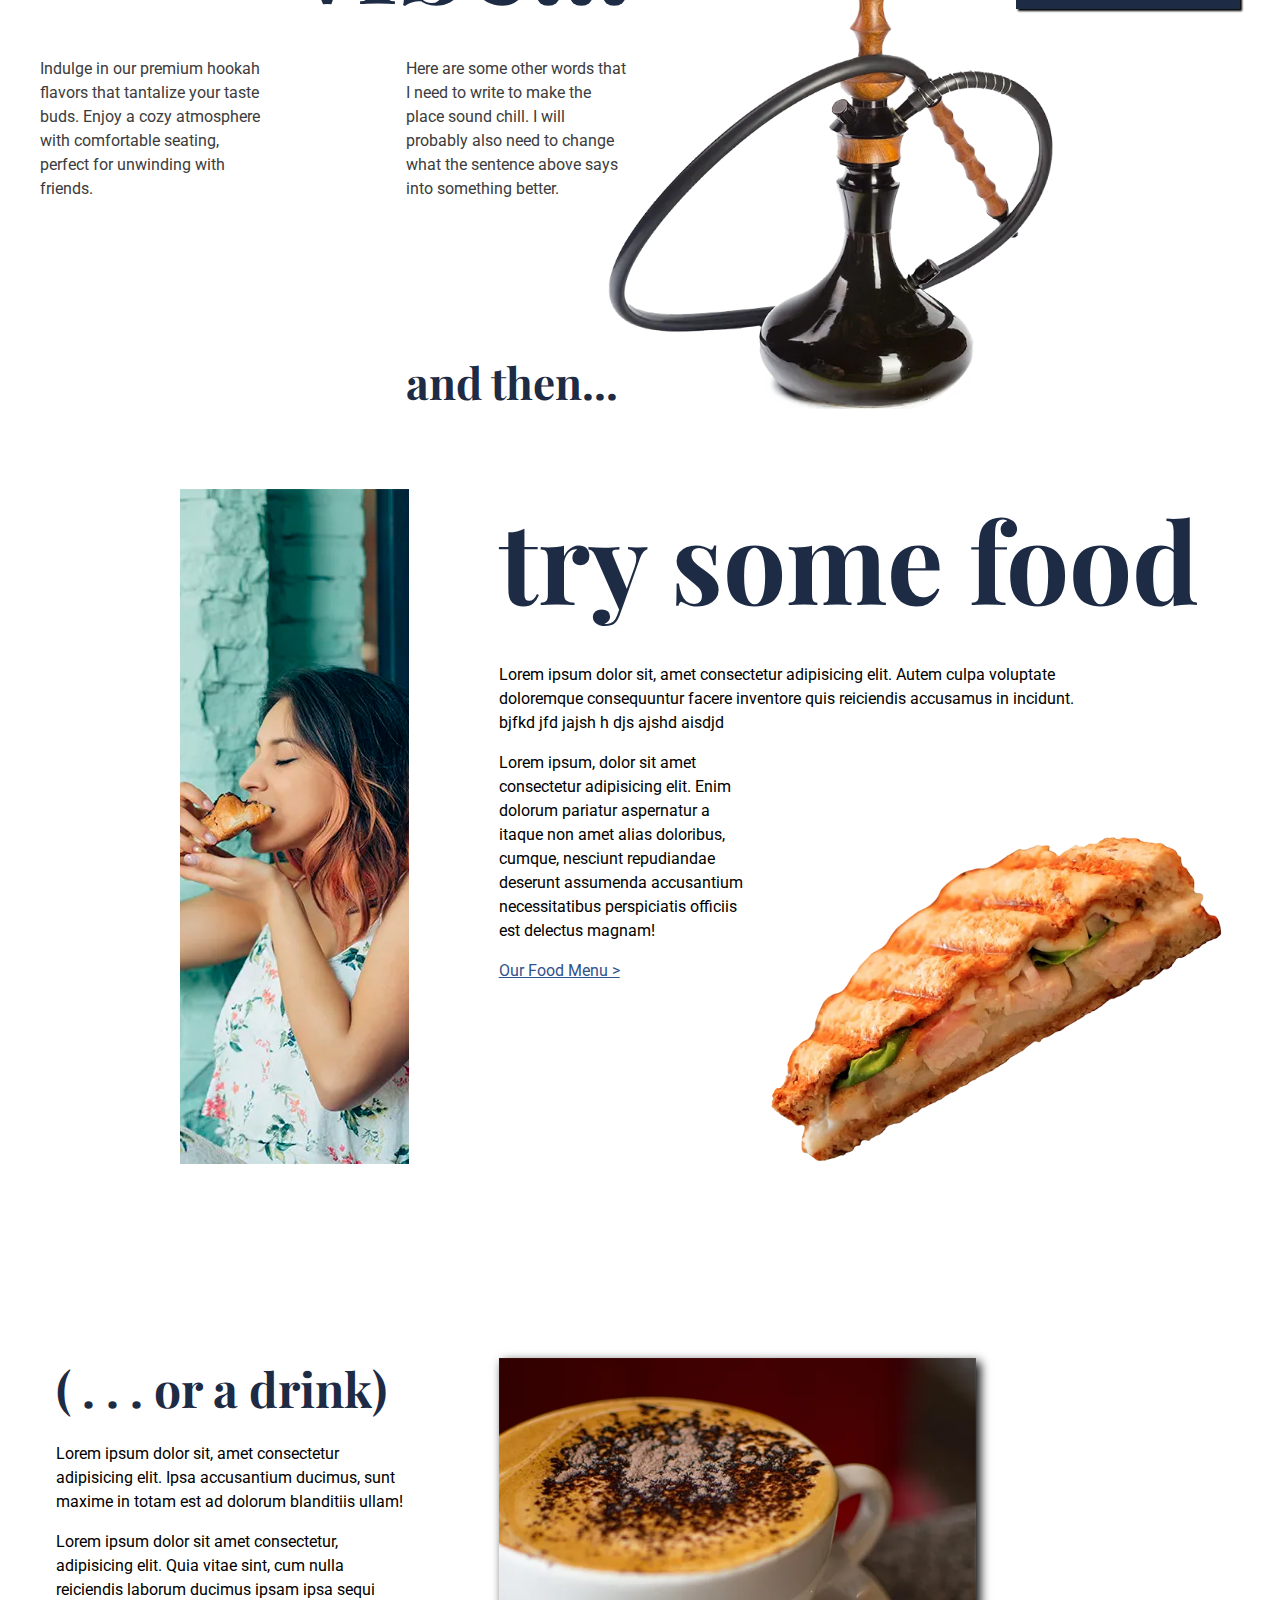
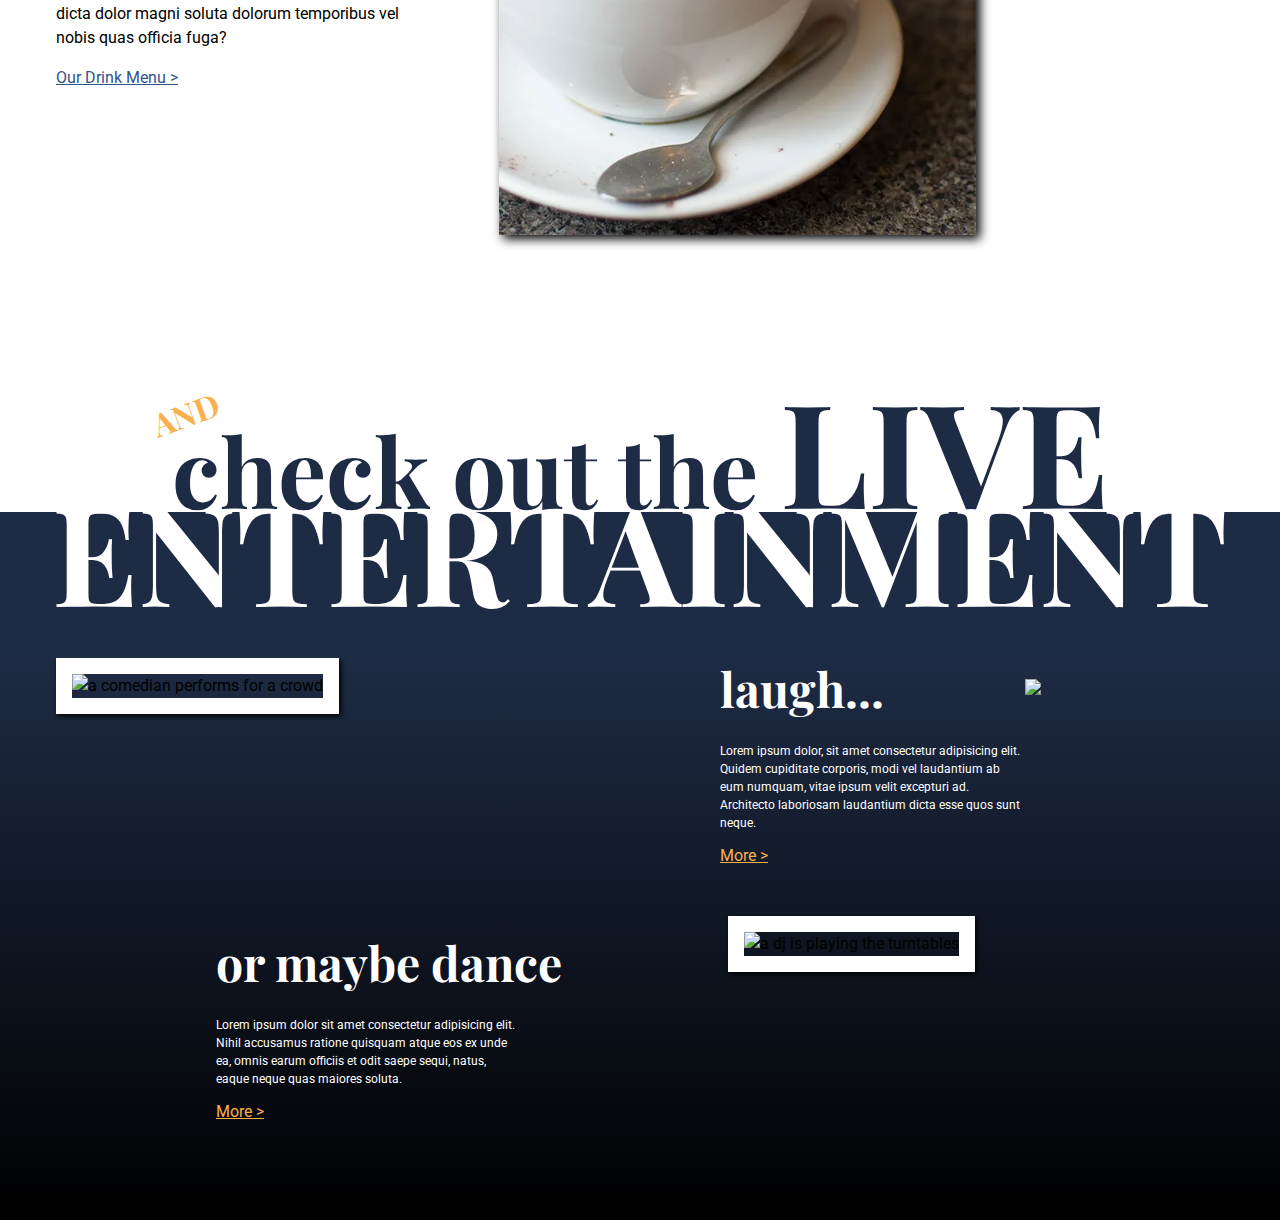
==== commit 6b43d505: "added entertainment section" ====
--- a/example.html
+++ b/example.html
@@ -33,8 +33,10 @@
     <link href="https://fonts.googleapis.com/css2?family=Playfair+Display:ital,wght@0,400..900;1,400..900&family=Poppins:ital@0;1&family=Roboto:ital,wght@0,100;0,300;0,400;0,500;0,700;0,900;1,100;1,300;1,400;1,500;1,700;1,900&display=swap" rel="stylesheet">
 
     <script defer src="js/menu.js"></script>
+    <script defer src="js/animation-control.js"></script>
 </head>
 <body>
+    <div class="header">
     <nav class="main-nav">
         <div class="circle-bg"></div>
         <div class="mobile-top-bar">
@@ -47,13 +49,25 @@
         </div>
           <ul class="site-menu">
               <li><a href="#"><span>Experience</span></a></li>
-              <li><a href="#" class="menu-item" data-submenu="menu-submenu-data"><span>Menu</span></a>
-                <!-- <ul> <li><a href></a></li> </ul                                              
-                Submenus for desktop will nest as normal. Javascript will not toggle visibility of below submenus-->
+              <li class="menu-hover-trigger"><a href="#" class="menu-item" data-submenu="menu-submenu-data"><span>Menu</span></a>
+                <ul class="desktop-submenu">
+                  <li><a href="#"><img class="desktop-menu-image"src="images/chill-vibe.svg"><span>Food</span></a></li> 
+                  <li><a href="#"><img class="desktop-menu-image"src="images/chill-vibe.svg"><span>Drinks</span></a></li> 
+                </ul>                                                      
               </li>
               <li><a href="#"><span>Events</span></a></li>
-              <li><a href="#" class="menu-item" data-submenu="loyalty-submenu-data"><span>Loyalty Club</span></a></li>
-              <li><a href="#" class="menu-item" data-submenu="learn-submenu-data"><span>Learn</span></a></li>
+              <li class="menu-hover-trigger"><a href="#" class="menu-item" data-submenu="loyalty-submenu-data"><span>Loyalty Club</span></a>
+                <ul class="desktop-submenu">
+                    <li><a href="#"><img class="desktop-menu-image"src="images/chill-vibe.svg"><span>About</span></a></li> 
+                    <li><a href="#"><img class="desktop-menu-image"src="images/chill-vibe.svg"><span>Log In</span></a></li> 
+                </ul>
+              </li> 
+              <li class="menu-hover-trigger"><a href="#" class="menu-item" data-submenu="learn-submenu-data"><span>Learn</span></a>
+                <ul class="desktop-submenu">
+                    <li><a href="#"><img class="desktop-menu-image"src="images/chill-vibe.svg"><span>About Hookah</span></a></li> 
+                    <li><a href="#"><img class="desktop-menu-image"src="images/chill-vibe.svg"><span>About Us</span></a></li> 
+                </ul>
+             </li>
               <li><a href="#"><span>Contact</span></a></li>
           </ul>
                           <ul id="menu-submenu-data" class="menu-submenu">
@@ -65,10 +79,11 @@
                             <li><a href="#"><span>Log In</span></a></li>
                           </ul>
                           <ul id="learn-submenu-data" class="menu-submenu">
-                            <li><a href="#"><span>Hookah</span></a></li>
-                            <li><a href="#"><span>Business</span></a></li>
+                            <li><a href="#"><span>About Hookah</span></a></li>
+                            <li><a href="#"><span>About Us</span></a></li>
                           </ul>
       </nav>
+        </div>
     <section class="hero-opt-two">
         <h1 class="hero-opt-two-headline width-limiter">DAVY JONES' LOCKER</h1>
         <div class="hero-opt-two-grid-container width-limiter">
@@ -144,8 +159,62 @@
                 <p class="features-grid-benefits-text">Here are some other words that I need to write to make the place sound chill. I will probably also need to change what the sentence above says into something better.</p>
             </div>
             <div class="features-grid-bottom-text-container">
-                <h2 class="features-grid-bottom-text">and then...</h2>
-            </div>
+                <h2 class="features-grid-bottom-text auto-animate">and then...</h2>
+            </div>
+        </div>
+    </section>
+    <section class="eat-and-drink-section">
+        <div class="eat-and-drink-grid-container">
+            <div class="eat-section-main-image-container">
+                <img src="images/eating-a-panini.webp" width="450" height="675" alt="a woman is eating a panini">
+            </div>
+            <div class="eat-section-headline-container">
+                <h2 class="eat-section-headline">try some food</h2>
+            </div>
+            <div class="eat-section-text-container">
+                <p class="eat-section-text">Lorem ipsum dolor sit, amet consectetur adipisicing elit. Autem culpa voluptate doloremque consequuntur facere inventore quis reiciendis accusamus in incidunt. bjfkd jfd jajsh h djs ajshd  aisdjd</p> 
+                <p class="eat-section-text-continued"> Lorem ipsum, dolor sit amet consectetur adipisicing elit. Enim dolorum pariatur aspernatur a itaque non amet alias doloribus, cumque, nesciunt repudiandae deserunt assumenda accusantium necessitatibus perspiciatis officiis est delectus magnam!</p>
+                <a href="#">Our Food Menu ></a>
+            </div>
+            <div class="drink-section-content-container">
+                <h2 class="drink-section-headline">( . . . or a drink)</h2>
+                <p>Lorem ipsum dolor sit, amet consectetur adipisicing elit. Ipsa accusantium ducimus, sunt maxime in totam est ad dolorum blanditiis ullam!</p>
+                <p>Lorem ipsum dolor sit amet consectetur, adipisicing elit. Quia vitae sint, cum nulla reiciendis laborum ducimus ipsam ipsa sequi dicta dolor magni soluta dolorum temporibus vel nobis quas officia fuga?</p>
+                <a href="#">Our Drink Menu ></a>
+            </div>
+            <div class="drink-section-image-container">
+                <img class="drink-section-image scroll-progress" src="images/cup-of-coffee.webp" width="600" height="600" alt="a cup of cappucino sits on a table">
+            </div>
+        </div>
+        <h2 class="entertainment-preceeding-text">check out the <span>LIVE</span></h2>
+    </section>
+    <section class="entertainment-section">
+        <div class="entertainment-wrapper">
+        <h2 class="entertainment-headline">ENTERTAINMENT</h2>
+    </section>
+    <section class="entertainment-section-bottom">
+        <div class="comedy-section width-limiter">
+            <div class="comedy-section-image-container">
+                <img class="comedy-section-image" src="images/comedian.webp" alt="a comedian performs for a crowd" width="700" height="467">
+            </div>
+            <div class="comedy-section-content">
+                <h2 class="comedy-section-headline">laugh...</h2>
+                <p class="comedy-section-text">Lorem ipsum dolor, sit amet consectetur adipisicing elit. Quidem cupiditate corporis, modi vel laudantium ab eum numquam, vitae ipsum velit excepturi ad. Architecto laboriosam laudantium dicta esse quos sunt neque.</p>
+                <a href="#">More ></a>
+                <img class="giant-microphone" src="images/microphone.webp">
+            </div>
+        </div>
+        <div class="music-section width-limiter">
+            <div class="music-section-content">
+                <h2 class="music-section-headline">or maybe dance</h2>
+                <p class="music-section-text">Lorem ipsum dolor sit amet consectetur adipisicing elit. Nihil accusamus ratione quisquam atque eos ex unde ea, omnis earum officiis et odit saepe sequi, natus, eaque neque quas maiores soluta.</p>
+                <a href="#">More ></a>
+                <img class="giant-speaker" src="images/speaker.webp">
+            </div>
+            <div class="music-section-image-container">
+                <img class="music-section-image" src="images/dj-hands.webp" alt="a dj is playing the turntables" width="700" height="467">
+            </div>
+        </div>
         </div>
     </section>
 </body>--- a/css/global-styles.css
+++ b/css/global-styles.css
@@ -149,6 +149,7 @@
     --COLOR-SECONDARY-DARK: #a4b78d;
     --COLOR-HIGHLIGHT: #f9b04e;
     --COLOR-NEUTRAL: #3c3c3c;
+    --progress: 0;
   }
 html {
     font-size: 16px;
@@ -199,7 +200,7 @@
     align-items: center;
     justify-content: space-between;
     padding: 1rem;
-    background: #333;
+    background: var(--COLOR-MAIN);
     color: white;
     position: fixed;
     top: 0;
@@ -264,7 +265,8 @@
   .menu-submenu {
       display: none;
       opacity: 0;
-      transition: opacity 0.4s ease-in-out 0.1s;
+      pointer-events: none;
+      transition: opacity 0.3s ease-in-out;
       position: fixed;
       top: 60px;
       bottom: 0;
@@ -278,16 +280,21 @@
       margin: 0;
       overflow-y: auto;
   }
+
   .menu-submenu.slow-close {
-    transition: opacity 0.4s ease-in-out 0.1s;
-  }
+      opacity: 0;
+      pointer-events: none;
+  }
+
   .site-menu.visible,
   .menu-submenu.visible {
-    display: flex;
-  }
+      display: flex;
+  }
+
   .site-menu.active,
   .menu-submenu.active {
-    opacity: 1;
+      opacity: 1;
+      pointer-events: auto;
   }
   .site-menu li,
   .menu-submenu li {
@@ -328,6 +335,9 @@
   body.menu-open {
     overflow: hidden;
   }
+  .desktop-submenu{
+    display: none;
+  }
   /*//////////////////////////////Footer styles////////////////////////////////*/
   .site-footer {
     background-color: #2a2a2a;
@@ -381,6 +391,13 @@
         padding: 0 0.5rem;
     }
     /*/////// HEADER STYLES /////////*/
+    .header{
+      position: fixed;
+      top: 0;
+      width: 100%;
+      z-index: 3;
+      background-color: var(--COLOR-MAIN);
+    }
     .main-nav{
       max-width: 1200px;
       margin-left: auto;
@@ -399,7 +416,8 @@
       padding: 0;
       background: transparent;
       flex-direction: row;
-      justify-content: flex-end;
+      justify-content: center;
+      pointer-events: auto;
   }
   .site-menu li {
       width: auto;
@@ -407,11 +425,9 @@
       height: auto;
       min-height: 0;
       line-height: 1;
-      border-color: var(--COLOR-MAIN-DARK);
-      border-top: none;
-      border-left: none;
-      border-right: none;
+      border: none;
       border-radius: 0;
+      background-color: transparent;
   }
   .site-menu li + li{
       margin-top: 0rem;
@@ -419,6 +435,70 @@
   }
   .site-menu a{
       font-size: 1rem;
-      color: var(--COLOR-MAIN-DARK);
-  }
-  }
+      color: white;
+  }
+  .site-menu > li:hover > a > span,
+  .site-menu > li:focus-within > a > span {
+      background-image: linear-gradient(to top, transparent, var(--COLOR-MAIN-DARK));
+  }
+  .menu-item{
+    position: relative;
+  }
+  @keyframes slideInRight {
+    0% {
+      opacity: 0;
+      transform: translateX(20px);
+    }
+    100% {
+      opacity: 1;
+      transform: translateX(0);
+    }
+  }
+  .desktop-submenu{
+    display: none;
+    position: absolute;
+    top: 100%;
+    gap: 1rem;
+    padding: 1rem .75rem;
+    backdrop-filter: blur(10px);
+    box-shadow: 2px 2px 5px black;
+    border-radius: 0px 0px 5px 5px;
+  }
+  .menu-hover-trigger:hover > .desktop-submenu,
+  .menu-hover-trigger:focus > .desktop-submenu {
+    display: flex;
+    flex-direction: column;
+    animation: slideInRight 0.3s forwards;
+  }   
+  .desktop-menu-image{
+    height: 24px;
+    width: auto;
+    margin-left: .25rem;  
+  }
+  .desktop-submenu li + li {
+    margin-left: 0;
+  }
+  .desktop-submenu a{
+    color: white;
+    font-size: 1.25rem;
+    text-align: center;
+    background-image: linear-gradient(to left, var(--COLOR-MAIN-DARK) 50%, var(--COLOR-MAIN));
+    display: flex;
+    justify-content: space-between;
+    padding: .5rem;
+    border-radius: 5px;
+    border: 1px solid white;
+  }
+  .desktop-submenu li{
+    transition: all .2s ease-in-out;
+  }
+  .desktop-submenu li:hover{
+    transform: scale(1.05);
+    box-shadow: 2px 2px 5px black;
+  }
+  .desktop-submenu a span{
+    padding: 0;
+    margin: .5rem 2rem;
+    align-self: flex-end;
+  }
+  }
--- a/css/example-styles.css
+++ b/css/example-styles.css
@@ -1,3 +1,4 @@
+
 .hero-opt-two {
     background-image: linear-gradient(to bottom, var(--COLOR-MAIN-DARK), black);
     padding: 3rem 1rem 0 1rem;
@@ -136,14 +137,15 @@
 /*/////////////////// FEATURES AND BENEFITS ///////////////////////////////////*/
 .main-features-and-benefits-section{
     padding: 0 1rem;
+    background-color: white;
 }
 .features-grid-container{
     margin-top: 2rem;
     display: grid;
     grid-template-columns: 1fr 1fr;
     grid-template-areas: 
+    "featuresText featuresText"
     "featuresImage featuresImage"
-    "featuresText featuresText"
     "featuresCard featuresHookah"
     "benefitsHeadline benefitsHeadline"
     "benefitsTextOne benefitsTextTwo"
@@ -162,6 +164,7 @@
    height: auto;
    margin: 0 auto;
    margin-bottom: 1.5rem;
+   box-shadow: 2px 2px 10px black;
 }
 .features-grid-features-text-container{
   grid-area: featuresText;
@@ -175,7 +178,7 @@
 .features-grid-features-text{
     color: var(--COLOR-NEUTRAL);
     font-size: .75rem;
-    margin-bottom: 3rem;
+    margin-bottom: 1rem;
 }
 .features-grid-card-container{
     grid-area: featuresCard;
@@ -186,6 +189,7 @@
     justify-content: space-between;
     margin-bottom: 3rem;
     position:relative;
+    box-shadow: 2px 2px 2px black;
 }
 .features-grid-card{
     display: flex;
@@ -232,7 +236,7 @@
     background-size: contain;
     background-position: right;
     background-repeat: no-repeat;
-    z-index: -1;
+    z-index: 1;
 }
 .features-grid-benefits-headline-container{
     grid-area: benefitsHeadline;
@@ -275,6 +279,183 @@
     font-size: 2rem;
     align-self: flex-end;
     margin-bottom: 0;
+}
+@keyframes bounceScale {
+    0% {
+        transform: scale(1);
+    }
+    50% {
+        transform: scale(1.1);
+    }
+    100% {
+        transform: scale(1);
+    }
+}
+.features-grid-bottom-text.animate{
+    animation: bounceScale 0.4s ease-out;
+    animation-fill-mode: forwards;
+}
+.eat-and-drink-grid-container{
+    display: grid;
+    grid-template-columns: 1fr;
+    grid-template-areas:
+    "eatDrinkImage"
+    "eatDrinkEatHeadline"
+    "eatDrinkEatText"
+    "eatDrinkDrinkImage"
+    "eatDrinkDrinkText"
+    ;
+    padding: .5rem;
+    gap: 1rem;
+}
+.eat-section-main-image-container{
+    grid-area: eatDrinkImage;
+    display: flex;
+    justify-content: center;
+}
+.eat-section-main-image-container img{
+    width: 90%;
+    max-width: 450px;
+    height: auto;
+}
+.eat-section-headline-container{
+    grid-area: eatDrinkEatHeadline;
+}
+.eat-section-headline{
+    color: var(--COLOR-MAIN-DARK);
+    font-size: 3.5rem
+}
+.eat-section-text-container{
+    grid-area: eatDrinkEatText;
+    margin-bottom: 2rem;
+}
+.eat-section-text,
+.eat-section-text-continued{
+    font-size: .75rem;
+}
+.eat-section-text-container a{
+    color: var(--COLOR-MAIN);
+}
+.drink-section-image-container{
+    grid-area: eatDrinkDrinkImage;
+    display: flex;
+}
+.drink-section-image{
+    width: 300px;
+    height: auto;
+    margin: 0 auto;
+    box-shadow: 4px 4px 10px black;
+    position: relative;
+}
+.drink-section-content-container{
+    grid-area: eatDrinkDrinkText;
+}
+.drink-section-headline{
+    color: var(--COLOR-MAIN-DARK);
+}
+.drink-section-content-container p{
+    font-size: .75rem;
+}
+.drink-section-content-container a{
+    color: var(--COLOR-MAIN);
+}
+.entertainment-preceeding-text{
+    color: var(--COLOR-MAIN-DARK);
+    font-size: 2rem;
+    text-align: center;
+    margin-top: 3rem; 
+    position: relative;  
+}
+.entertainment-preceeding-text::before {
+    content: "AND"; 
+    position: absolute;
+    top: -15px;
+    font-size: 1.5rem; 
+    color: var(--COLOR-HIGHLIGHT); 
+    transform: translateX(-20px) rotate(-20deg);
+    
+}
+.entertainment-preceeding-text span{
+    font-size: 2.5rem;  
+}
+.entertainment-section{
+    background-image: linear-gradient(to bottom, transparent 12px, var(--COLOR-MAIN-DARK) 12px);
+    padding: 0;
+    height: 5rem;
+}
+.entertainment-section-bottom{
+    background-image: linear-gradient(to bottom, var(--COLOR-MAIN-DARK), black);
+    padding-bottom: 4rem;
+    overflow-x: hidden;
+}
+.entertainment-headline{
+    color: white;
+    font-size: 2.5rem;
+    text-align: center;
+    margin-top: -2.2rem;
+    padding: 0;
+}
+.comedy-section,
+.music-section{
+    display: flex;
+    flex-direction: column;
+    padding: 0  1rem;
+    justify-content: space-between;
+}
+.music-section{
+    margin-top: 3rem;
+}
+.comedy-section-image-container,
+.music-section-image-container{
+    flex: 1;
+}
+.comedy-section-image,
+.music-section-image{
+    width: 100%;
+    height: auto;
+    border: 1rem solid white;
+    box-shadow: 2px 2px 5px black;
+}
+.comedy-section-content,
+.music-section-content{
+    color: white;
+    display: flex;
+    flex-direction: column;
+    justify-content: center;
+    flex: 1;
+    position: relative;
+    padding-top: 1rem;
+    padding-bottom: 2rem;
+    padding-inline: 18%;
+}
+.music-section-content{
+    padding-right: 1rem;
+    padding-left: 10rem;
+}
+.music-section-content a,
+.comedy-section-content a{
+    color: var(--COLOR-HIGHLIGHT);
+}
+.comedy-section-headline,
+.music-section-headline{
+    font-size: 3rem;
+}
+.comedy-section-text,
+.music-section-text{
+    font-size: .75rem;
+    max-width: 300px;
+}
+.giant-speaker{
+    position: absolute;
+    left: -13rem;
+    bottom: 0;
+    width: 300px;
+    height: auto;
+}
+.giant-microphone{
+    position: absolute;
+    top: 10%;
+    left: 70%;
 }
 
 @media (min-width: 650px){
@@ -368,6 +549,100 @@
         grid-row: 10 / span 1;
         display: flex;
     }
+    .eat-and-drink-grid-container{
+        display: grid;
+        grid-template-columns: repeat(10, minmax(50px, auto));
+        grid-template-rows: repeat(7, 1fr);               
+        gap: 20px;
+        max-width: 1200px;
+        margin: 2rem auto 0 auto;
+        padding: 1rem;
+    }
+    .eat-section-main-image-container{
+        grid-column: 1 / span 4;
+        grid-row: 1 / span 4;
+        overflow: hidden;
+    }
+    .eat-section-main-image-container img{
+        max-width: none;
+        width: auto;
+    }
+    .eat-section-headline-container{
+        grid-column: 5 / span 6;
+        grid-row: 1 / span 1; 
+    }
+    .eat-section-headline{
+        font-size: 4rem;
+        letter-spacing: -1%;
+        margin: 0;
+    }
+    .eat-section-text-container{
+        grid-column: 5 / span 6;
+        grid-row: 2 / span 3;
+        background-image: url(../images/panini.webp);
+        background-size: contain;
+        background-repeat: no-repeat;
+        background-position: right bottom;
+        margin-bottom: 0;
+        
+    }
+    .eat-section-text-container a{
+        color: var(--COLOR-MAIN);
+    }
+    .eat-section-text{
+        max-width: 80%;
+        font-size: .75rem;
+    }
+    .eat-section-text-continued{
+        max-width: 250px;
+        font-size: .75rem;
+    }
+    .drink-section-content-container{
+        grid-column: 1 / span 3;
+        grid-row: 6 / span 4;
+    }
+    .drink-section-content-container p{
+        font-size: .75rem;
+    }
+    .drink-section-image-container{
+        grid-column: 5 / span 4;
+        grid-row: 6 / span 4;
+        display: block;
+    }
+    .drink-section-image{
+        width: 100%;
+        height: auto;
+        max-width: none;
+    }
+    .entertainment-preceeding-text{
+        font-size: 4.25rem;
+        margin-top: 0;
+    }
+    .entertainment-preceeding-text span{
+        font-size: 5.7rem;  
+    }
+    .entertainment-section{
+        background-image: linear-gradient(to bottom, transparent 28px, var(--COLOR-MAIN-DARK) 28px);
+        height: 7rem;
+    }
+    .entertainment-headline{
+        font-size: 5rem;
+        margin-top: -5rem;
+    }
+    .comedy-section,
+    .music-section{
+        flex-direction: row;
+    }
+    .comedy-section-content{
+        padding: 0 2rem 0 4rem;
+    }
+    .music-section-content{
+        padding-left: 10rem;
+    }
+    .entertainment-preceeding-text::before {
+        top: 5px; 
+        font-size: 2rem; 
+    }
 }
 @media (min-width: 850px) {
     .features-grid-image-container{
@@ -382,6 +657,31 @@
     }
     .features-grid-features-text{
         padding-bottom: 1rem;
+        margin-bottom: 3rem;
+    }
+    .eat-and-drink-grid-container{
+        grid-template-rows: repeat(8, 1fr); 
+     }
+    .eat-section-main-image-container{
+        margin-right: 2rem;
+    }
+    .entertainment-preceeding-text{
+        font-size: 4rem;
+        position: relative;
+    }
+    .entertainment-preceeding-text::before {
+        top: 15px;  
+    }
+    .entertainment-preceeding-text span{
+        font-size: 5.7rem;  
+    }
+    .entertainment-section{
+        background-image: linear-gradient(to bottom, transparent 30px, var(--COLOR-MAIN-DARK) 30px);
+        height: 7.5rem;
+    }
+    .entertainment-headline{
+        font-size: 5.7rem;
+        margin-top: -5rem;
     }
 }
 @media (min-width: 1000px){
@@ -403,6 +703,51 @@
     .features-grid-benefits-headline{
         font-size: 7rem;
    }
+   .eat-section-main-image-container{
+    margin-right: 0;
+    }
+    .eat-section-main-image-container{
+        grid-column: 1 / span 3;
+    }
+    .eat-section-headline{
+        font-size: 5.75rem;
+    }
+    .eat-section-text{
+        font-size: 1rem;
+    }
+    .eat-section-text-continued{
+        font-size: 1rem;
+    }
+    .drink-section-content-container p{
+        font-size: 1rem;
+    }
+    .drink-section-content-container a{
+        color: var(--COLOR-MAIN);
+    }
+    .drink-section-headline{
+        font-size: 2.5rem;
+    }
+    .entertainment-preceeding-text{
+        font-size: 6rem;
+        margin-top: 2rem;
+    }
+    .entertainment-preceeding-text span{
+        font-size: 9rem;  
+    }
+    .entertainment-section{
+        background-image: linear-gradient(to bottom, transparent 35px, var(--COLOR-MAIN-DARK) 35px);
+        height: 8rem;
+    }
+    .entertainment-headline{
+        font-size: 6.9rem;
+        margin-top: -7.1rem;
+    }
+    .comedy-section-content{
+        padding: 0 0 0 4rem;
+    }
+    .entertainment-preceeding-text::before {
+        top: 35px;  
+    }
 }
 @media (min-width: 1107px){
     .hero-opt-two-text-column{
@@ -446,4 +791,56 @@
     .features-grid-hookah-container{
         grid-row: 4 / span 9;
     }
+    .eat-section-main-image-container{
+        grid-column: 2 / span 2;
+    }
+    .eat-section-headline{
+        font-size: 6.5rem;
+    }
+    .drink-section-headline{
+        font-size: 2.75rem;
+    }
+    .entertainment-preceeding-text{
+        font-size: 6rem;
+    }
+    .entertainment-preceeding-text span{
+        font-size: 9rem;  
+    }
+    .entertainment-section{
+        background-image: linear-gradient(to bottom, transparent 41px, var(--COLOR-MAIN-DARK) 41px);
+        height: 10rem;
+    }
+    .entertainment-headline{
+        font-size: 7.6rem;
+        margin-top: -7.4rem;
+    }
+    .comedy-section-content{
+        padding: 0 0 0 9rem;
+    }
+}
+@media (min-width: 1200px){
+    .eat-section-headline{
+        font-size: 7rem;
+    }
+    .drink-section-headline{
+        font-size: 3rem;
+    }
+    .entertainment-preceeding-text{
+        font-size: 6rem;
+        margin-top: 4rem;
+    }
+    .entertainment-preceeding-text span{
+        font-size: 9rem;  
+    }
+    .entertainment-section{
+        background-image: linear-gradient(to bottom, transparent 46px, var(--COLOR-MAIN-DARK) 46px);
+        height: 12rem;
+    }
+    .entertainment-headline{
+        font-size: 8.5rem;
+        margin-top: -7.6rem;
+    }
+    .comedy-section-content{
+        padding: 0 0 0 10rem;
+    }
 }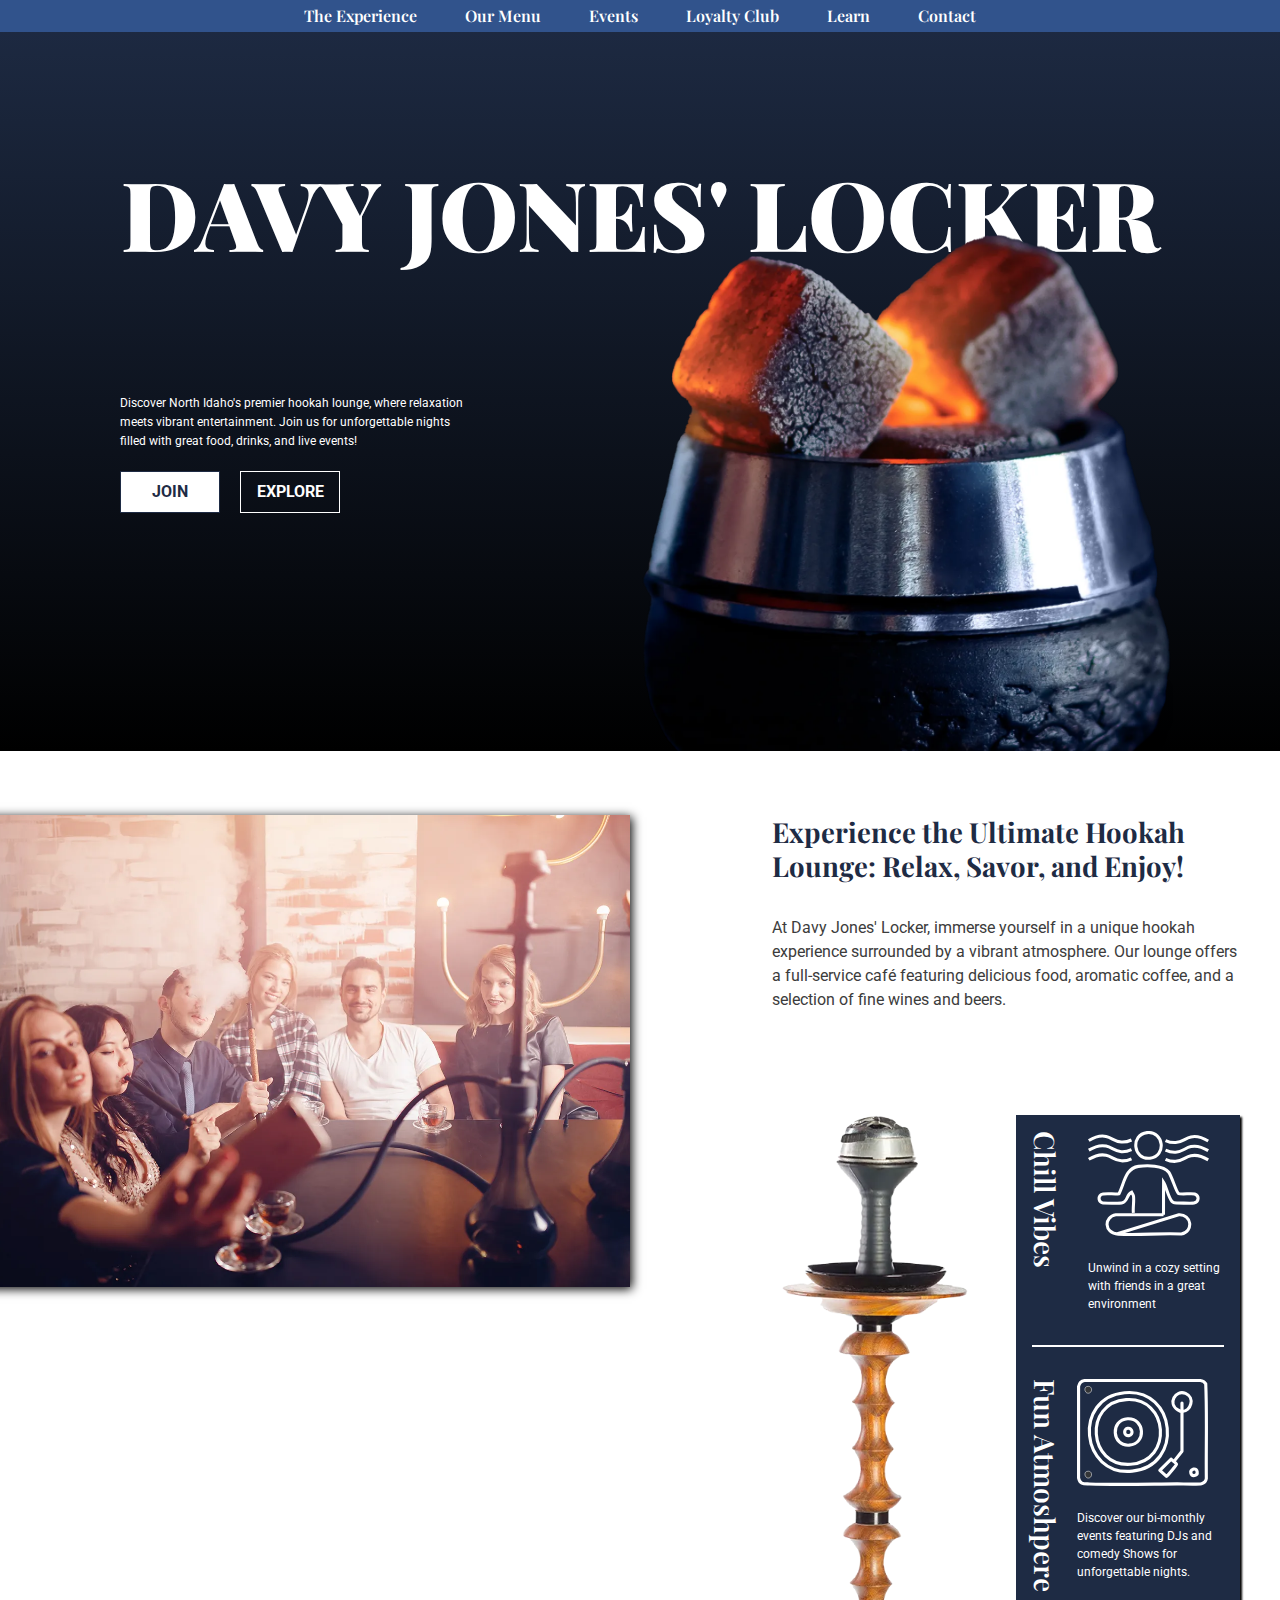
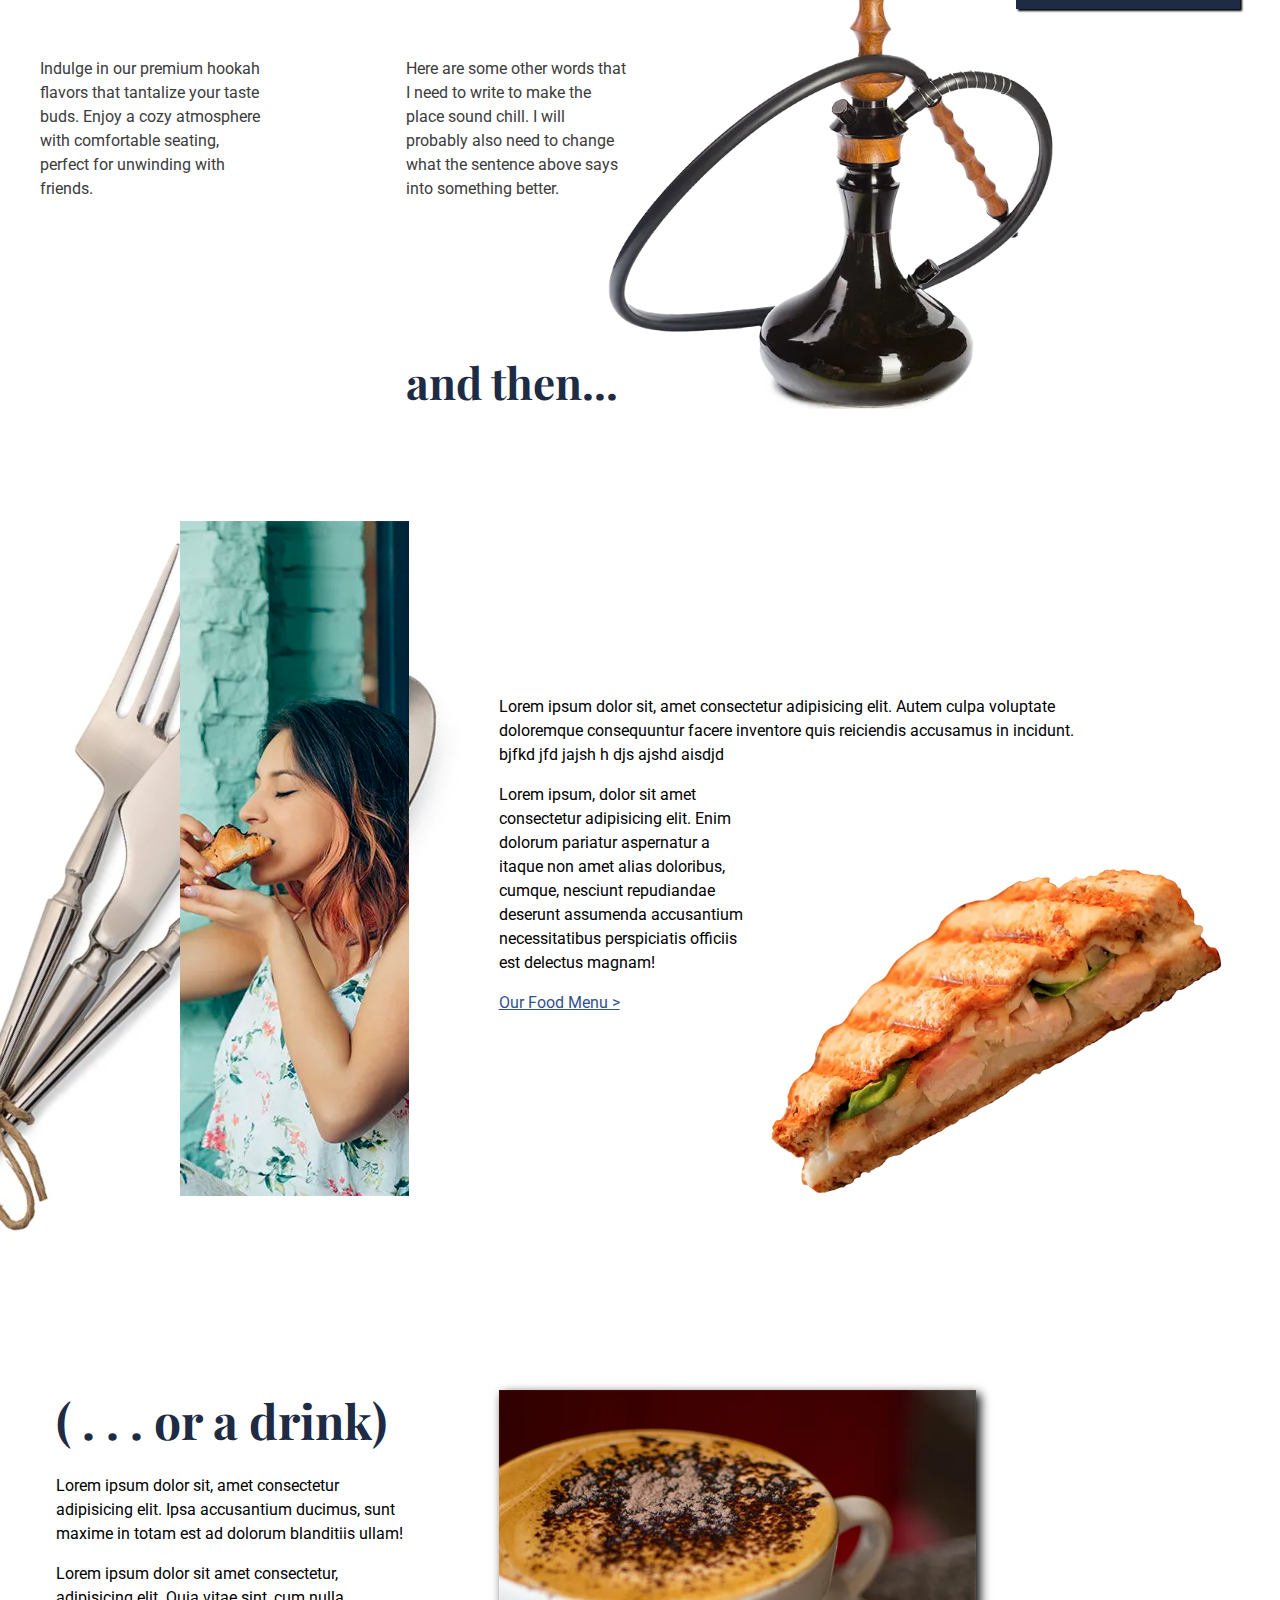
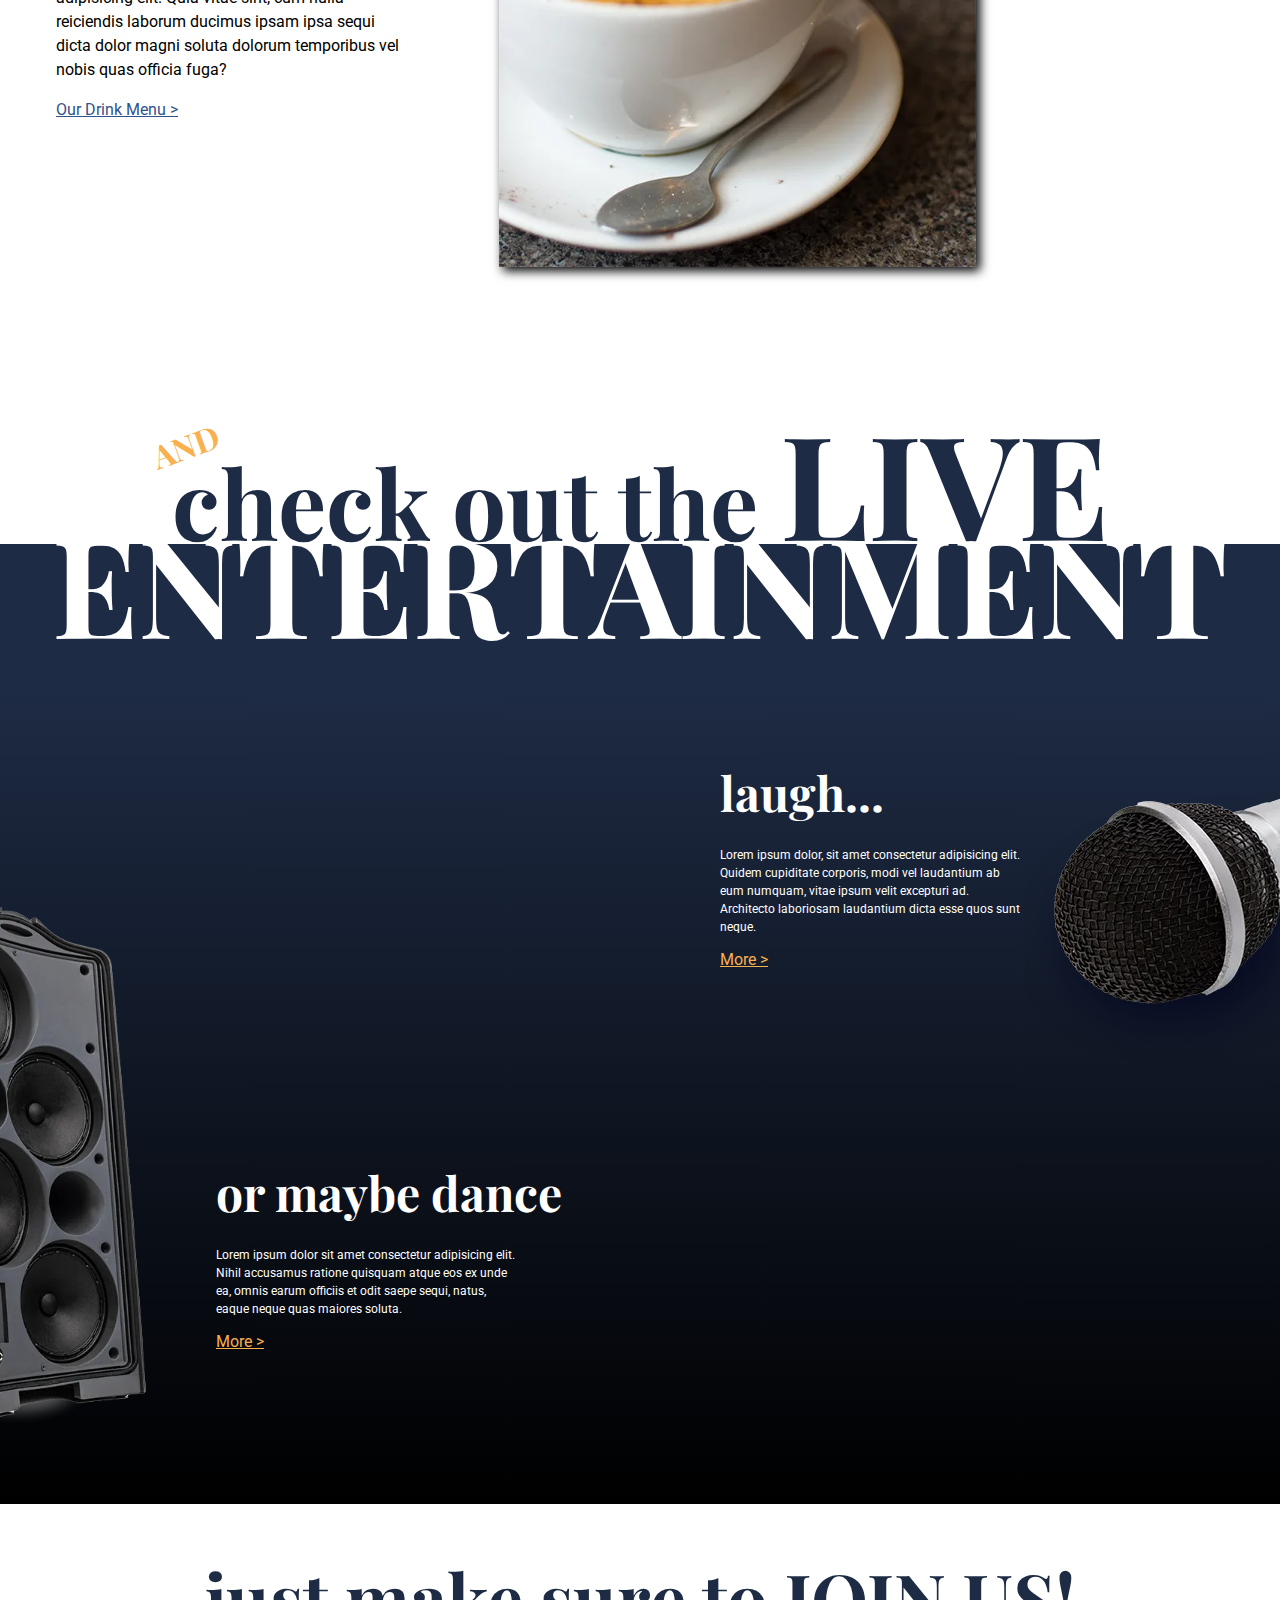
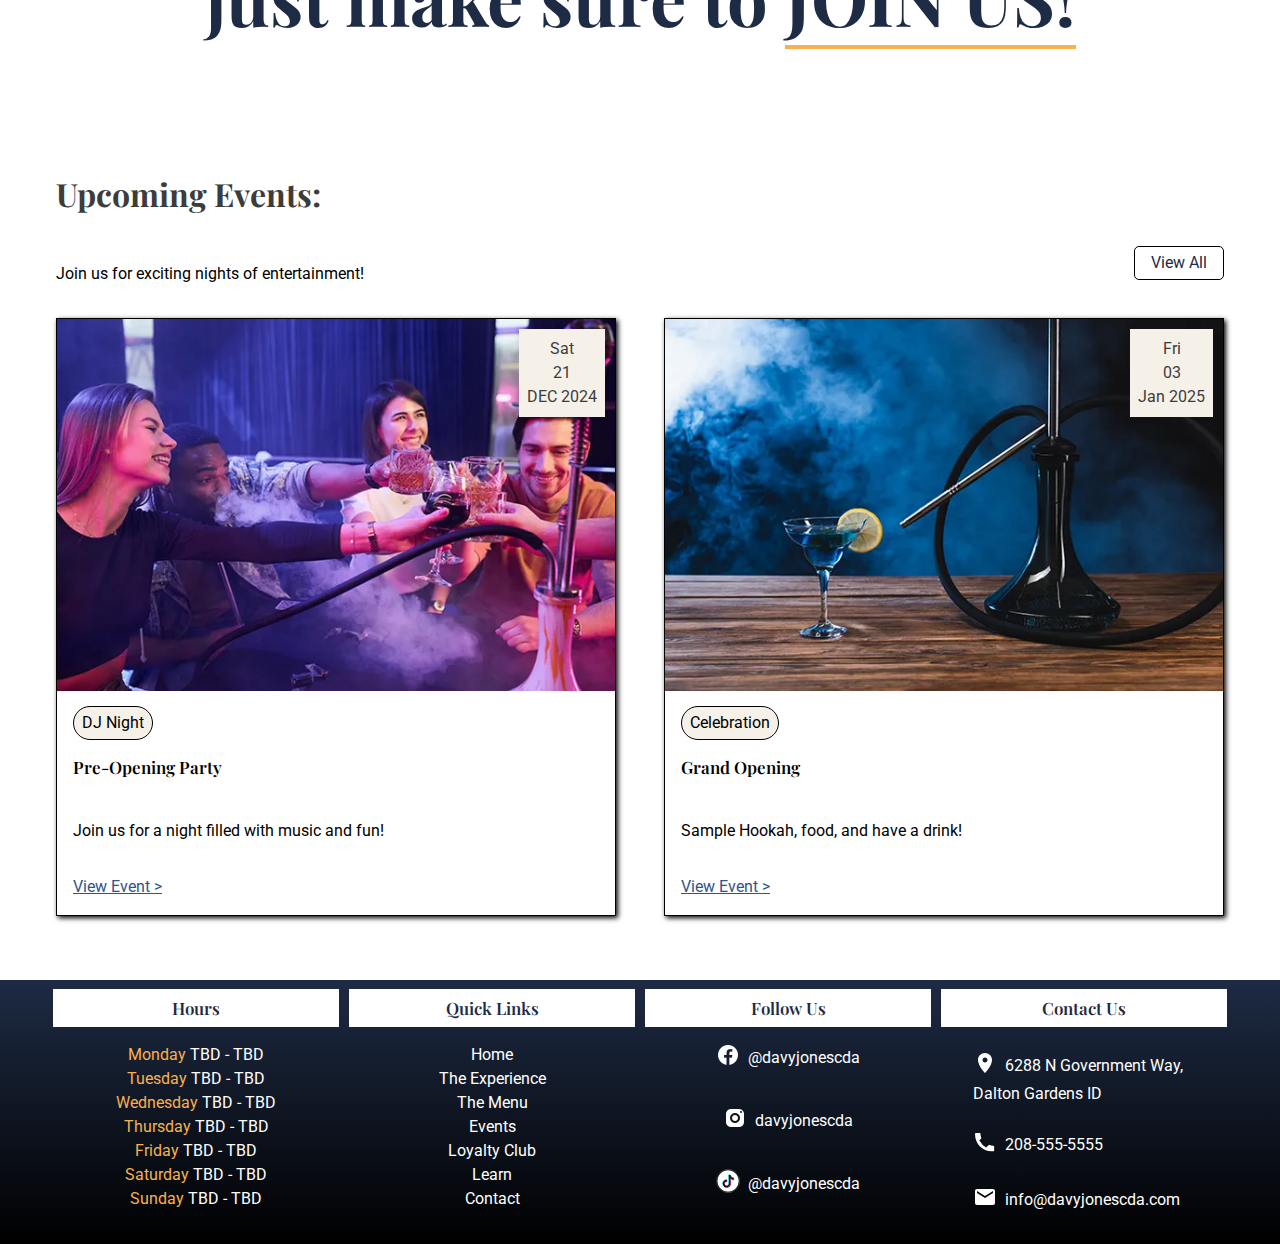
==== commit 3c0b47a3: "home page additions" ====
--- a/example.html
+++ b/example.html
@@ -40,7 +40,7 @@
     <nav class="main-nav">
         <div class="circle-bg"></div>
         <div class="mobile-top-bar">
-          <div class="top-bar-logo">LOGO</div>
+          <div class="top-bar-logo"><a href="#"><img src="images/favicon32x32-dark.webp"><span>DAVY JONES' LOCKER</span></a></div>
           <button class="burger" aria-label="Toggle navigation">
             <div class="burger-bar"></div>
             <div class="burger-bar"></div>
@@ -48,8 +48,8 @@
           </button>
         </div>
           <ul class="site-menu">
-              <li><a href="#"><span>Experience</span></a></li>
-              <li class="menu-hover-trigger"><a href="#" class="menu-item" data-submenu="menu-submenu-data"><span>Menu</span></a>
+              <li><a href="#"><span>The Experience</span></a></li>
+              <li class="menu-hover-trigger"><a href="#" class="menu-item" data-submenu="menu-submenu-data"><span>Our Menu</span></a>
                 <ul class="desktop-submenu">
                   <li><a href="#"><img class="desktop-menu-image"src="images/chill-vibe.svg"><span>Food</span></a></li> 
                   <li><a href="#"><img class="desktop-menu-image"src="images/chill-vibe.svg"><span>Drinks</span></a></li> 
@@ -150,7 +150,7 @@
             </div>
             <div class="features-grid-hookah-container"></div>
             <div class="features-grid-benefits-headline-container">
-                <h2 class="features-grid-benefits-headline">catch the<br><span class="features-grid-benefits-headline-bottom">vibe...</span></h2>
+                <h2 class="features-grid-benefits-headline auto-animate">catch the<br><span class="features-grid-benefits-headline-bottom">vibe...</span></h2>
             </div>
             <div class="features-grid-benefits-text-container-left">
                 <p class="features-grid-benefits-text">Indulge in our premium hookah flavors that tantalize your taste buds. Enjoy a cozy atmosphere with comfortable seating, perfect for unwinding with friends.</p>
@@ -164,12 +164,13 @@
         </div>
     </section>
     <section class="eat-and-drink-section">
+        <img class="eat-section-silverware" src="images/silverware.webp" width="400" height="973" alt="an image of silverware">
         <div class="eat-and-drink-grid-container">
             <div class="eat-section-main-image-container">
-                <img src="images/eating-a-panini.webp" width="450" height="675" alt="a woman is eating a panini">
+                <img class="eat-section-main-image"src="images/eating-a-panini.webp" width="450" height="675" alt="a woman is eating a panini">
             </div>
             <div class="eat-section-headline-container">
-                <h2 class="eat-section-headline">try some food</h2>
+                <h2 class="eat-section-headline auto-animate">try some food</h2>
             </div>
             <div class="eat-section-text-container">
                 <p class="eat-section-text">Lorem ipsum dolor sit, amet consectetur adipisicing elit. Autem culpa voluptate doloremque consequuntur facere inventore quis reiciendis accusamus in incidunt. bjfkd jfd jajsh h djs ajshd  aisdjd</p> 
@@ -177,7 +178,7 @@
                 <a href="#">Our Food Menu ></a>
             </div>
             <div class="drink-section-content-container">
-                <h2 class="drink-section-headline">( . . . or a drink)</h2>
+                <h2 class="drink-section-headline auto-animate">( . . . or a drink)</h2>
                 <p>Lorem ipsum dolor sit, amet consectetur adipisicing elit. Ipsa accusantium ducimus, sunt maxime in totam est ad dolorum blanditiis ullam!</p>
                 <p>Lorem ipsum dolor sit amet consectetur, adipisicing elit. Quia vitae sint, cum nulla reiciendis laborum ducimus ipsam ipsa sequi dicta dolor magni soluta dolorum temporibus vel nobis quas officia fuga?</p>
                 <a href="#">Our Drink Menu ></a>
@@ -195,7 +196,7 @@
     <section class="entertainment-section-bottom">
         <div class="comedy-section width-limiter">
             <div class="comedy-section-image-container">
-                <img class="comedy-section-image" src="images/comedian.webp" alt="a comedian performs for a crowd" width="700" height="467">
+                <img class="comedy-section-image auto-animate" src="images/comedian.webp" alt="a comedian performs for a crowd" width="700" height="467">
             </div>
             <div class="comedy-section-content">
                 <h2 class="comedy-section-headline">laugh...</h2>
@@ -212,9 +213,104 @@
                 <img class="giant-speaker" src="images/speaker.webp">
             </div>
             <div class="music-section-image-container">
-                <img class="music-section-image" src="images/dj-hands.webp" alt="a dj is playing the turntables" width="700" height="467">
-            </div>
-        </div>
-        </div>
-    </section>
+                <img class="music-section-image auto-animate" src="images/dj-hands.webp" alt="a dj is playing the turntables" width="700" height="467">
+            </div>
+        </div>
+        </div>
+    </section>
+    <section class="upcoming-events-section">
+        <h2 class="events-intro-headline">just make sure to <span>JOIN US!</span></h2>
+        <div class="events-one">
+            <div class="events-one-container width-limiter">
+                <div class="events-one-column">
+                    <h2 class="events-one-headline">Upcoming Events:</h2>
+                    <p class="events-one-subheadline-text">
+                        Join us for exciting nights of entertainment!
+                    </p>
+                    <div class="events-one-event-card">
+                        <div class="events-one-event-card-image">
+                            <img class="events-one-event-card-img-placeholder" src="images/pre-opening-party.webp" width="600" height="400" alt="a group of friends smoke shisha and have some drinks">
+                            <div class="events-one-event-card-date-box">
+                                <span class="events-one-event-card-day">Sat</span>
+                                <span class="events-one-event-card-date">21</span>
+                                <span class="events-one-event-card-year">DEC 2024</span>
+                            </div>
+                        </div>
+                        <p class="events-one-event-card-label">DJ Night</p>
+                        <h3 class="events-one-event-card-headline">Pre-Opening Party</h3>
+                        <p class="events-one-event-card-text">Join us for a night filled with music and fun!</p>
+                        <a class="events-one-event-card-link" href="#">View Event ></a>
+                    </div>
+                </div>
+                <div class="events-one-column events-one-right-column">
+                    <a class="events-one-learn-more" href="#">View All</a>
+                    <div class="events-one-event-card">
+                        <div class="events-one-event-card-image">
+                                <img class="events-one-event-card-img-placeholder" src="images/hookah-and-cocktail.webp" width="600" height="400" alt="a hookah sits on a table next to a cocatil">
+                            <div class="events-one-event-card-date-box">
+                                <span class="events-one-event-card-day">Fri</span>
+                                <span class="events-one-event-card-date">03</span>
+                                <span class="events-one-event-card-year">Jan 2025</span>
+                            </div>
+                        </div>
+                        <p class="events-one-event-card-label">Celebration</p>
+                        <h3 class="events-one-event-card-headline">Grand Opening</h3>
+                        <p class="events-one-event-card-text">Sample Hookah, food, and have a drink!</p>
+                        <a class="events-one-event-card-link" href="#">View Event ></a>
+                    </div>
+                </div>
+            </div>
+        </div>
+    </section>
+    <footer class="site-footer">
+        <div class="footer-container width-limiter">
+            <div class="footer-hours">
+              <h3>Hours</h3>
+                <p>
+                Monday <span> TBD - TBD</span><br>
+                Tuesday <span> TBD - TBD</span><br>
+                Wednesday <span> TBD - TBD</span><br>
+                Thursday <span> TBD - TBD</span><br>
+                Friday <span> TBD - TBD</span><br>
+                Saturday <span> TBD - TBD</span><br>
+                Sunday <span> TBD - TBD</span></p>
+            </div>
+            <div class="footer-nav">
+                <h3>Quick Links</h3>
+                  <ul>
+                    <li><a href="#">Home</a></li>
+                    <li><a href="#">The Experience</a></li>
+                    <li><a href="#">The Menu</a></li>
+                    <li><a href="#">Events</a></li>
+                    <li><a href="#">Loyalty Club</a></li>
+                    <li><a href="#">Learn</a></li>
+                    <li><a href="#">Contact</a></li>
+                  </ul>
+            </div>
+            <div class="footer-social">
+                <h3>Follow Us</h3>
+                <a class="footer-social-link" href="https://www.facebook.com/@davyjonescda">    
+                    <p><span><img src="images/facebook-icon-white.png"></span>@davyjonescda</p>
+                </a>
+                <a class="footer-social-link" href="https://www.instagram.com/davyjonescda"> 
+                    <p><span><img src="images/instagram-icon-white.png"></span>davyjonescda</p>
+                </a>
+                <a class="footer-social-link" href="https://www.tiktok.com/@davyjonescda">   
+                    <p><span><img src="images/tiktok-icon-white.png"></span>@davyjonescda</p>
+                </a>
+            </div>
+            <div class="footer-contact">
+              <h3>Contact Us</h3>
+              <a><span class="footer-icon"><svg xmlns="http://www.w3.org/2000/svg" width="24" height="24" fill="currentColor" viewBox="0 0 24 24">
+                <path d="M12 2C8.14 2 5 5.14 5 9c0 6.09 7 13 7 13s7-6.91 7-13c0-3.86-3.14-7-7-7zm0 9.5c-1.38 0-2.5-1.12-2.5-2.5S10.62 6.5 12 6.5s2.5 1.12 2.5 2.5S13.38 11.5 12 11.5z"/>
+                </svg></span>6288 N Government Way,<br>Dalton Gardens ID</a>
+              <a><span class="footer-icon"><svg xmlns="http://www.w3.org/2000/svg" width="24" height="24" fill="currentColor" viewBox="0 0 24 24">
+                <path d="M6.62 10.79a15.091 15.091 0 006.59 6.59l2.2-2.2a1.004 1.004 0 011.11-.22c1.13.47 2.37.72 3.64.72.55 0 1 .45 1 1v3.5c0 .55-.45 1-1 1C9.93 22 2 14.07 2 4c0-.55.45-1 1-1h3.5c.55 0 1 .45 1 1 0 1.27.25 2.51.72 3.64a1.004 1.004 0 01-.21 1.15l-2.2 2.2z"/>
+                </svg></span>208-555-5555</a>
+              <a><span class="footer-icon"><svg xmlns="http://www.w3.org/2000/svg" width="24" height="24" fill="currentColor" viewBox="0 0 24 24">
+                <path d="M20 4H4c-1.1 0-2 .9-2 2v12c0 1.1.9 2 2 2h16c1.1 0 2-.9 2-2V6c0-1.1-.9-2-2-2zm0 4l-8 5-8-5V6l8 5 8-5v2z"/>
+                </svg></span>info@davyjonescda.com</a>
+            </div>
+        </div>
+      </footer>
 </body>--- a/css/global-styles.css
+++ b/css/global-styles.css
@@ -200,7 +200,7 @@
     align-items: center;
     justify-content: space-between;
     padding: 1rem;
-    background: var(--COLOR-MAIN);
+    background: var(--COLOR-MAIN-DARK);
     color: white;
     position: fixed;
     top: 0;
@@ -208,9 +208,23 @@
     width: 100%;
     height: 60px;
     z-index: 10;
-  }
-  .top-bar-logo {
-    font-size: 1.5rem;
+    border-bottom: 2px solid var(--COLOR-MAIN);
+    box-shadow: 2px 2px 2px black;
+  }
+  .top-bar-logo img{
+    margin-right: 8px;
+ 
+    vertical-align: middle;
+  }
+  .top-bar-logo a{
+    text-decoration: none;
+  }
+  .top-bar-logo span{
+    color: white;
+    font-family: 'Playfair Display', serif;
+    font-weight: 800;
+    font-size: 1.25rem;
+    padding-top: .5rem;
   }
   .burger {
     height: 40px;
@@ -230,7 +244,7 @@
     display: block;
     margin: 5px auto;
     position: relative;
-    background-color: #333;
+    background-color: var(--COLOR-MAIN-DARK);
     border-radius: 10px;
     transition: transform 0.4s, opacity 0.4s;
   }
@@ -252,7 +266,7 @@
     right: 20px;
     width: 60px;
     height: 60px;
-    background: #333;
+    background: var(--COLOR-MAIN);
     border-radius: 50%;
     transform: scale(0);
     transition: transform 0.5s ease-in-out;
@@ -273,7 +287,7 @@
       left: 0;
       width: 100%;
       padding: 2rem 1rem;
-      background: #333;
+      background-image: linear-gradient(to bottom, var(--COLOR-MAIN), var(--COLOR-MAIN-DARK));
       flex-direction: column;
       justify-content: flex-start;
       z-index: 8;
@@ -300,7 +314,7 @@
   .menu-submenu li {
       margin: 0;
       width: 100%;
-      border: 2px solid black;
+      border: 2px solid var(--COLOR-MAIN-BRIGHT);
       border-radius: 10px;
       overflow: hidden;
       background-color: white;
@@ -312,6 +326,7 @@
       flex-shrink: 0;
       flex-grow: 0;
       flex-basis: auto;
+      box-shadow: 2px 2px 5px black;
   }
   .site-menu li + li,
   .menu-submenu li + li {
@@ -325,8 +340,10 @@
       width: 100%;
       height: 100%;
       text-decoration: none;
-      color: #333;
-      font-size: 1rem;
+      color: var(--COLOR-MAIN-DARK);
+      font-size: 1.25rem;
+      font-family: 'Playfair Display', serif;
+      font-weight: 600;
   }
   .site-menu a span,
   .menu-submenu a span {
@@ -340,7 +357,8 @@
   }
   /*//////////////////////////////Footer styles////////////////////////////////*/
   .site-footer {
-    background-color: #2a2a2a;
+    background-color: var(--COLOR-MAIN-DARK);
+    background-image: linear-gradient(to bottom, var(--COLOR-MAIN-DARK), black);
     color: #fff;
     position: relative;
     bottom: 0;
@@ -358,12 +376,20 @@
   .footer-contact{
     flex: 1 1 200px;
     min-width: 200px;
+    min-height: 250px;
     text-align: center;
     margin: 5px;
   }
+  .footer-contact a{
+    text-align: left;
+  }
+  .footer-contact a{
+    padding-left: 2rem;
+    margin: 1rem 0 .5rem 0;
+  }
   .footer-container h3{
     background-color: white;
-    color: #333;
+    color: var(--COLOR-MAIN-DARK);
     padding: .5rem;
   }
   .footer-nav ul,
@@ -372,10 +398,49 @@
   .footer-contact p{
     padding: .5rem;
   }
+  .footer-hours p{
+    color: var(--COLOR-HIGHLIGHT);
+  }
+  .footer-hours p span{
+    color: white;
+  }
   .footer-nav li{
+    list-style: none;
+  }
+  .footer-nav a{
     text-decoration: none;
-    list-style: none;
-  }
+    color: white;
+  }
+  .footer-nav a:hover,
+  .footer-nav a:focus,
+  .footer-contact a:hover,
+  .footer-contact a:focus{
+    color: var(--COLOR-HIGHLIGHT);
+  }
+  .footer-social-link{
+    color: white;
+    text-decoration: none;
+  }
+  .footer-social-link p span{
+    padding-bottom: 0rem;
+    margin-right: 8px;
+    display: inline-block;
+    vertical-align: middle;
+  }
+  .footer-social-link:hover,
+  .footer-social-link:focus {
+    color: var(--COLOR-HIGHLIGHT);
+  }
+  .footer-contact{
+    display: flex;
+    flex-direction: column;
+  }
+  .footer-icon {
+    display: inline-block;
+    vertical-align: middle;
+    margin-right: 8px;
+    fill: var(--icon-color);
+}
   
   @media (min-width: 768px) {
     h1 {
@@ -433,6 +498,10 @@
       margin-top: 0rem;
       margin-left: 1em;
   }
+  .site-menu li,
+  .menu-submenu li{
+    box-shadow: none;
+  }
   .site-menu a{
       font-size: 1rem;
       color: white;
--- a/css/example-styles.css
+++ b/css/example-styles.css
@@ -112,28 +112,10 @@
     border-radius: 50%;
     opacity: 0;
     filter: blur(8px);
-    animation: animate 3s linear infinite;
+    animation: steamAnimation 3s linear infinite;
     animation-delay: calc(var(--i) * 0.5s);
 }
-@keyframes animate {
-    0% {
-        transform: translateY(0) scaleX(1);
-        opacity: 0;
-    }
-    15% {
-        opacity: 0.2;
-    }
-    50% {
-        transform: translateY(-75px) scaleX(5);
-        opacity: 0.15;
-    }
-    95% {
-        opacity: 0;
-    }
-    100% {
-        transform: translateY(-150px) scaleX(8);
-    }
-}
+
 /*/////////////////// FEATURES AND BENEFITS ///////////////////////////////////*/
 .main-features-and-benefits-section{
     padding: 0 1rem;
@@ -233,8 +215,8 @@
 .features-grid-hookah-container{
     grid-area: featuresHookah;
     background-image: url(../images/large-hookah.webp);
-    background-size: contain;
-    background-position: right;
+    background-size: cover;
+    background-position: center;
     background-repeat: no-repeat;
     z-index: 1;
 }
@@ -253,9 +235,15 @@
     color: var(--COLOR-MAIN-DARK);
     display: flex;
     flex-direction: column;
+    transform: translateX(-600px);
+    opacity: 0;
 }
 .features-grid-benefits-headline-bottom{
     align-self: flex-end;
+}
+.features-grid-benefits-headline.animate{
+    animation: textInLeft .5s ease;
+    animation-fill-mode: forwards;
 }
 .features-grid-benefits-text-container-left{
     grid-area: benefitsTextOne;
@@ -280,20 +268,22 @@
     align-self: flex-end;
     margin-bottom: 0;
 }
-@keyframes bounceScale {
-    0% {
-        transform: scale(1);
-    }
-    50% {
-        transform: scale(1.1);
-    }
-    100% {
-        transform: scale(1);
-    }
-}
 .features-grid-bottom-text.animate{
     animation: bounceScale 0.4s ease-out;
     animation-fill-mode: forwards;
+}
+/*/////////////////// FOOD & DRINK ///////////////////////////////////*/
+.eat-and-drink-section{
+    position: relative;
+    overflow: hidden;
+}  
+.eat-section-silverware{
+    position: absolute;
+    left: 0;
+    top: 0;
+    transform: rotate(35deg);
+    z-index: -1;
+    opacity: 0;
 }
 .eat-and-drink-grid-container{
     display: grid;
@@ -312,8 +302,9 @@
     grid-area: eatDrinkImage;
     display: flex;
     justify-content: center;
-}
-.eat-section-main-image-container img{
+
+}
+.eat-section-main-image{
     width: 90%;
     max-width: 450px;
     height: auto;
@@ -323,7 +314,13 @@
 }
 .eat-section-headline{
     color: var(--COLOR-MAIN-DARK);
-    font-size: 3.5rem
+    font-size: 3.5rem;
+    transform: translateX(600px);
+    opacity: 0;
+}
+.eat-section-headline.animate{
+    animation: textInRight .5s ease;
+    animation-fill-mode: forwards;
 }
 .eat-section-text-container{
     grid-area: eatDrinkEatText;
@@ -353,12 +350,17 @@
 .drink-section-headline{
     color: var(--COLOR-MAIN-DARK);
 }
+.drink-section-headline.animate{
+    animation: bounceScale 0.4s ease-out;
+    animation-fill-mode: forwards;
+}
 .drink-section-content-container p{
     font-size: .75rem;
 }
 .drink-section-content-container a{
     color: var(--COLOR-MAIN);
 }
+/*/////////////////// ENTERTAINMENT ///////////////////////////////////*/
 .entertainment-preceeding-text{
     color: var(--COLOR-MAIN-DARK);
     font-size: 2rem;
@@ -373,7 +375,6 @@
     font-size: 1.5rem; 
     color: var(--COLOR-HIGHLIGHT); 
     transform: translateX(-20px) rotate(-20deg);
-    
 }
 .entertainment-preceeding-text span{
     font-size: 2.5rem;  
@@ -415,6 +416,22 @@
     height: auto;
     border: 1rem solid white;
     box-shadow: 2px 2px 5px black;
+}
+.comedy-section-image{
+    transform: translateX(-600px);
+    opacity: 0;
+}
+.comedy-section-image.animate{
+    animation: textInLeft .5s ease;
+    animation-fill-mode: forwards;
+}
+.music-section-image{
+    transform: translateX(600px);
+    opacity: 0;
+}
+.music-section-image.animate{
+    animation: textInRight .5s ease;
+    animation-fill-mode: forwards;
 }
 .comedy-section-content,
 .music-section-content{
@@ -451,13 +468,156 @@
     bottom: 0;
     width: 300px;
     height: auto;
+    animation: pulseAndRotate 10s infinite ease-in-out;
+    animation-delay: 1s;
 }
 .giant-microphone{
     position: absolute;
     top: 10%;
     left: 70%;
-}
-
+    animation: pulseAndRotate 10s infinite ease-in-out;
+}
+/*//////////////////////////////////////////EVENTS///////////////////////////////////////////////*/
+.events-intro-headline{
+    text-align: center;
+    color: var(--COLOR-MAIN-DARK);
+    padding: 3rem 1rem;
+    font-size: 3rem;
+}
+.events-intro-headline span{
+    border-bottom: 4px solid var(--COLOR-HIGHLIGHT);
+}
+.events-one-container{
+    display: grid;
+    grid-template-columns: 1fr;
+    padding: 3rem 1rem;
+}
+.events-one-column{
+    display: flex;
+    flex-direction: column;
+}
+.events-one-right-column{
+    flex-direction: column-reverse;
+}
+.events-one-headline{
+    color: var(--COLOR-NEUTRAL);
+    margin-bottom: 3rem;
+    font-size: 2rem;
+}
+.events-one-learn-more{
+    align-self: flex-start;
+    padding: .25rem 1rem;
+    margin-bottom: 1.4rem;
+    text-decoration: none;
+    color: var(--COLOR-MAIN-DARK);
+    border: 1px solid black;
+    border-radius: 5px;
+}
+.events-one-event-card{
+    border: 1px solid black;
+    align-self: bottom;
+    margin: 1rem 0;
+    padding-bottom: 1rem;
+    box-shadow: 2px 2px 5px black;
+}
+.events-one-event-card-image{
+    position: relative;
+    overflow: hidden;
+}
+.events-one-event-card-img-placeholder {
+    width: 100%; 
+    height: 100%;
+    object-fit: cover;
+}
+.events-one-event-card-date-box {
+    position: absolute;
+    top: 10px;
+    right: 10px;
+    background-color: var(--COLOR-SECONDARY-BRIGHT);
+    color: var(--COLOR-NEUTRAL);
+    display: flex;
+    flex-direction: column;
+    align-items: center;    
+    padding: .5rem;
+}
+.events-one-event-card-label,
+.events-one-event-card-headline,
+.events-one-event-card-text,
+.events-one-event-card-link{
+    padding: 1rem;
+}
+.events-one-event-card-label{
+    display: inline-block;
+    margin: .5rem 0 0 1rem;
+    padding: .25rem .5rem;
+    background-color: var(--COLOR-SECONDARY-BRIGHT);
+    border: 1px solid black;
+    border-radius: 20px;
+}
+.events-one-event-card-link{
+    color: var(--COLOR-MAIN);
+}
+/*//////////////////////////////////////////ANIMATIONS///////////////////////////////////////////////*/
+@keyframes pulseAndRotate{
+    0% {
+        transform: scale(1) rotate(0deg);
+    }
+    25% {
+        transform: scale(1.02) rotate(1deg);
+    }
+    50% {
+        transform: scale(1) rotate(0deg);
+    }
+    75% {
+        transform: scale(0.98) rotate(-1deg);
+    }
+    100% {
+        transform: scale(1) rotate(0deg);
+    }
+}
+@keyframes textInRight{
+    to {
+        transform: translateX(0);
+        opacity: 1;
+       }
+}
+@keyframes bounceScale {
+    0% {
+        transform: scale(1);
+    }
+    50% {
+        transform: scale(1.1);
+    }
+    100% {
+        transform: scale(1);
+    }
+}
+@keyframes textInLeft{
+    to{
+        transform: translateX(0);
+        opacity: 1;
+    }
+}
+@keyframes steamAnimation {
+    0% {
+        transform: translateY(0) scaleX(1);
+        opacity: 0;
+    }
+    15% {
+        opacity: 0.2;
+    }
+    50% {
+        transform: translateY(-75px) scaleX(5);
+        opacity: 0.15;
+    }
+    95% {
+        opacity: 0;
+    }
+    100% {
+        transform: translateY(-150px) scaleX(8);
+    }
+}
+/*//////////////////////////////////////////RESPONSIVENESS///////////////////////////////////////////////*/
 @media (min-width: 650px){
     .hero-opt-two-headline {
         padding: 4rem 1rem 0 1rem;
@@ -527,6 +687,7 @@
     .features-grid-hookah-container{
         grid-column: 5 / span 5;
         grid-row: 4 / span 7;
+        background-size: contain;
         background-position: center;
     }
     .features-grid-benefits-headline-container{
@@ -563,7 +724,7 @@
         grid-row: 1 / span 4;
         overflow: hidden;
     }
-    .eat-section-main-image-container img{
+    .eat-section-main-image{
         max-width: none;
         width: auto;
     }
@@ -643,6 +804,20 @@
         top: 5px; 
         font-size: 2rem; 
     }
+    .events-one-container {
+        grid-template-columns: 1fr 1fr;
+        gap: 3rem;
+        align-items: end;
+    }
+    .events-one-right-column{
+        flex-direction: column;
+    }
+    .events-one-learn-more{
+        align-self: flex-end;
+    }
+    .events-intro-headline{
+        font-size: 3.5rem;
+    }
 }
 @media (min-width: 850px) {
     .features-grid-image-container{
@@ -682,6 +857,9 @@
     .entertainment-headline{
         font-size: 5.7rem;
         margin-top: -5rem;
+    }
+    .events-intro-headline{
+        font-size: 4rem;
     }
 }
 @media (min-width: 1000px){
@@ -709,6 +887,10 @@
     .eat-section-main-image-container{
         grid-column: 1 / span 3;
     }
+    .eat-section-silverware{
+        opacity: 1;
+        transform: rotate(5deg);
+    }
     .eat-section-headline{
         font-size: 5.75rem;
     }
@@ -747,6 +929,9 @@
     }
     .entertainment-preceeding-text::before {
         top: 35px;  
+    }
+    .events-intro-headline{
+        font-size: 4.5rem;
     }
 }
 @media (min-width: 1107px){
@@ -794,6 +979,10 @@
     .eat-section-main-image-container{
         grid-column: 2 / span 2;
     }
+    .eat-section-silverware{
+        transform: rotate(35deg);
+        left: -5rem;
+    }
     .eat-section-headline{
         font-size: 6.5rem;
     }
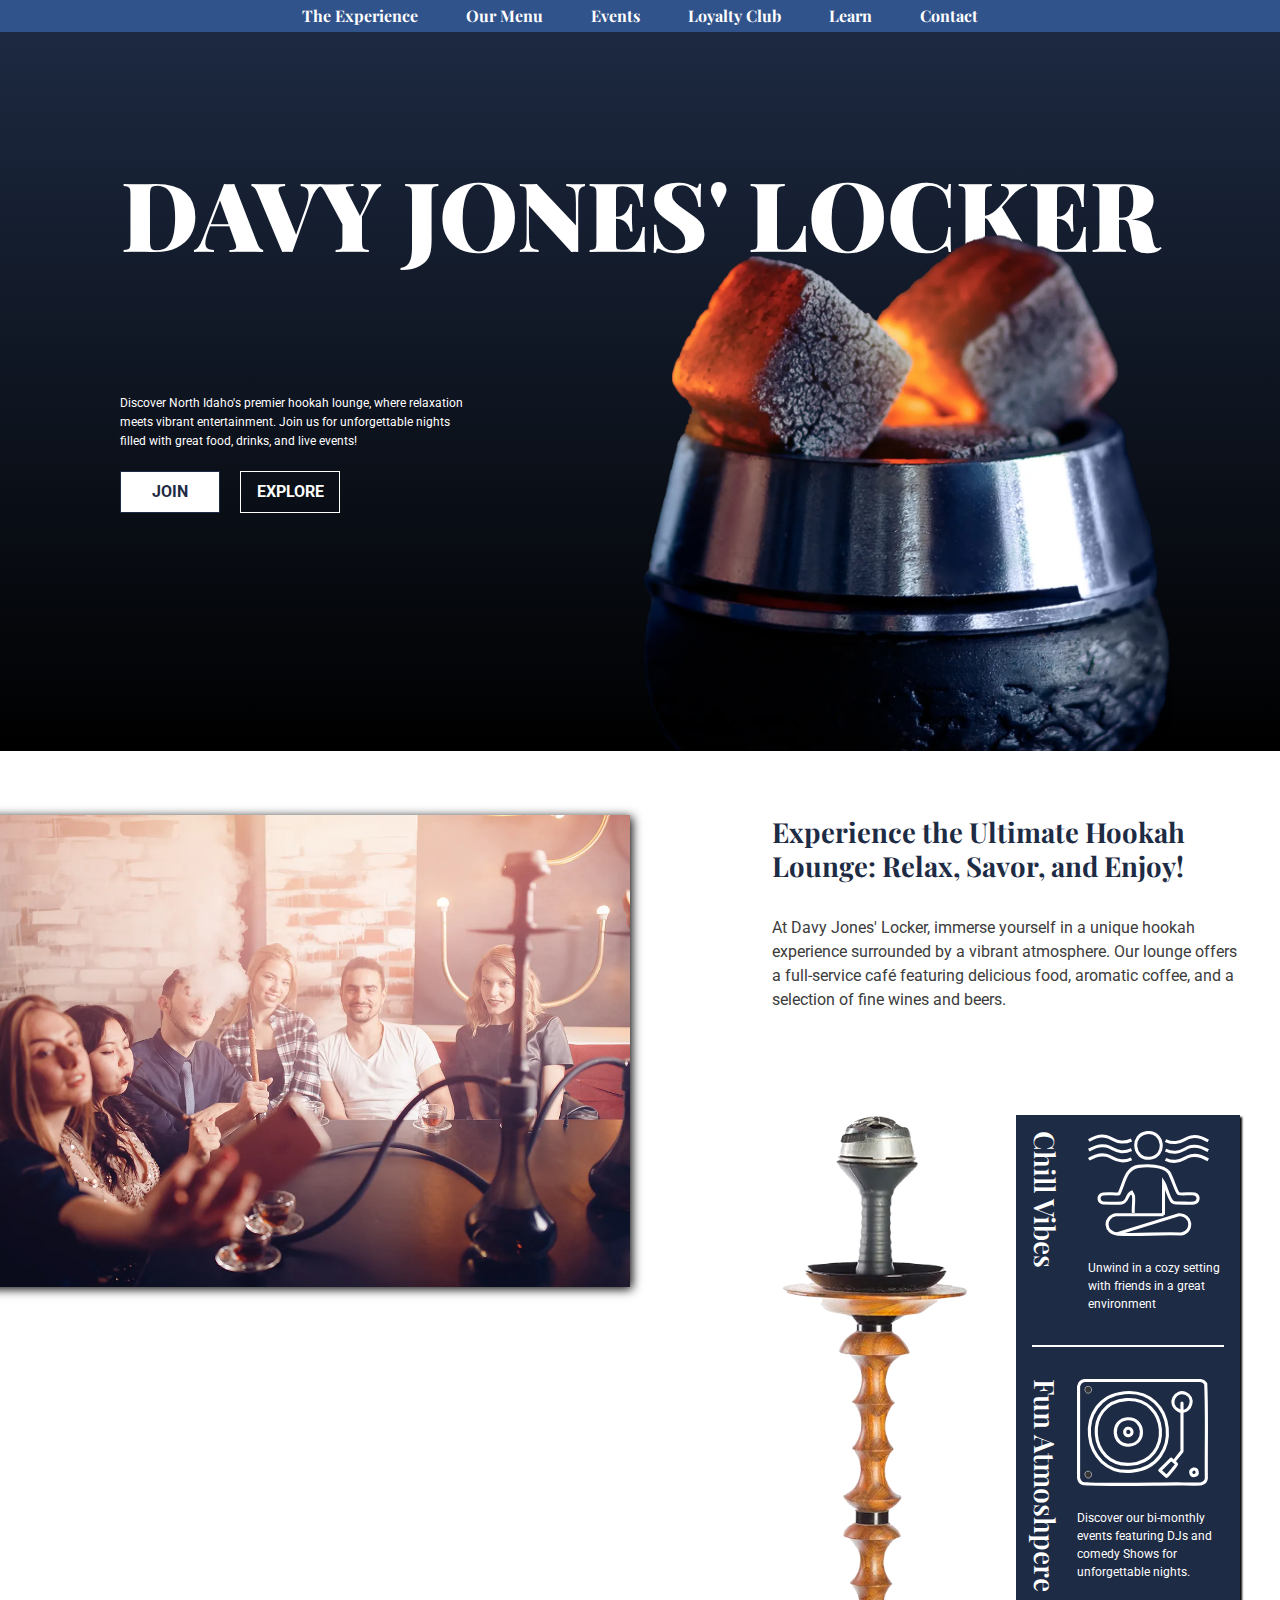
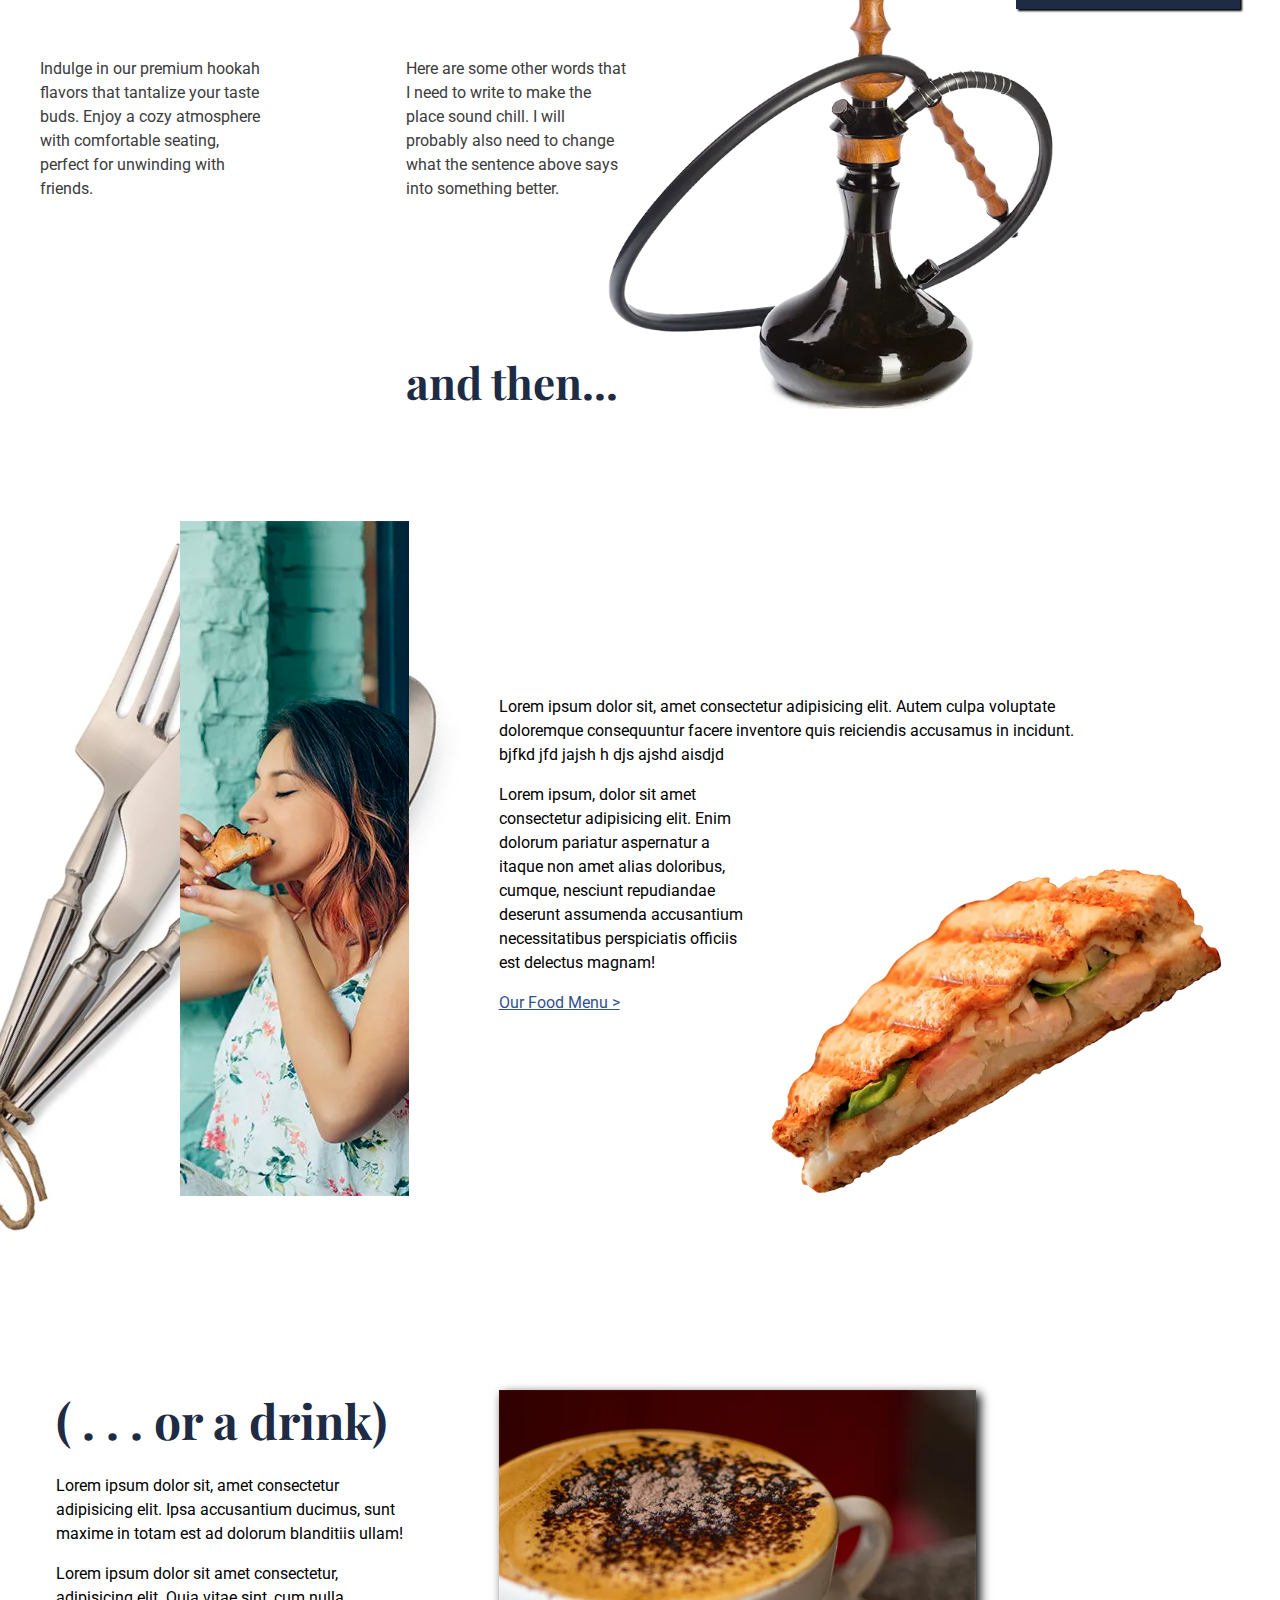
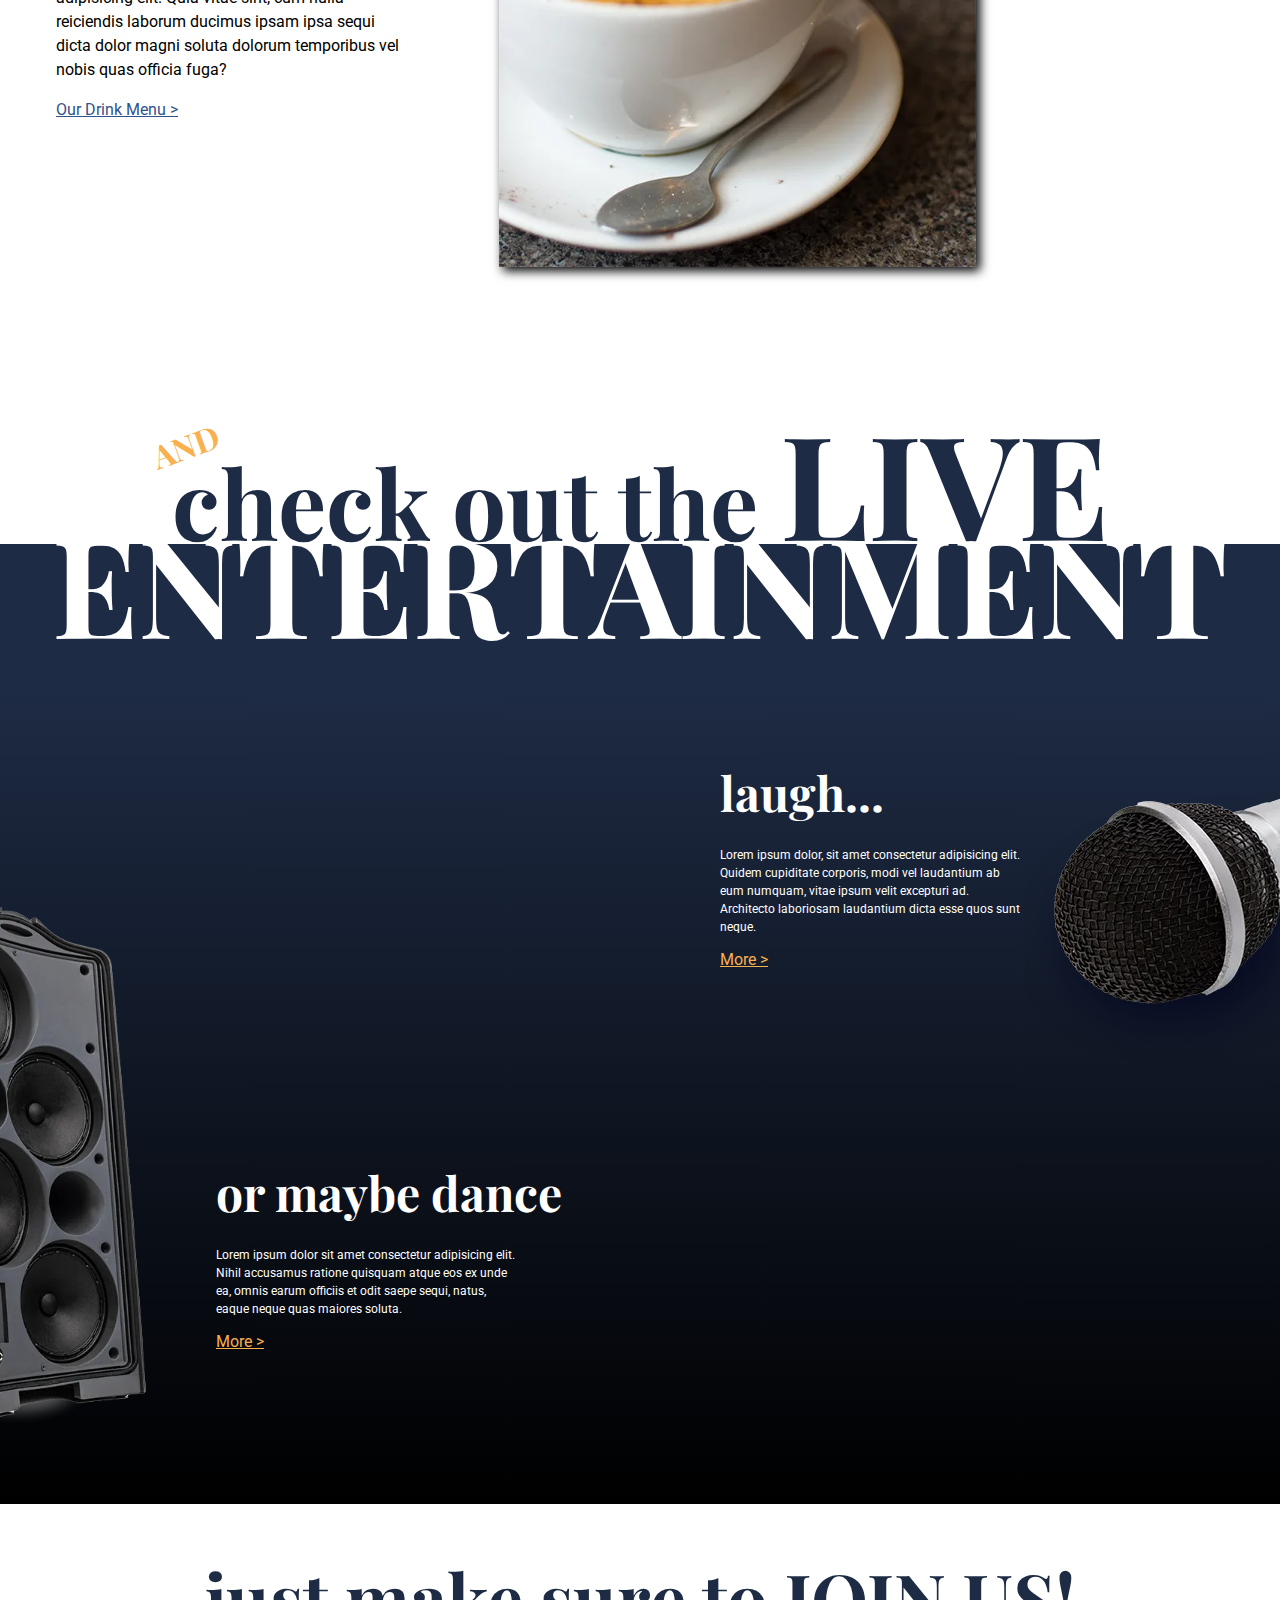
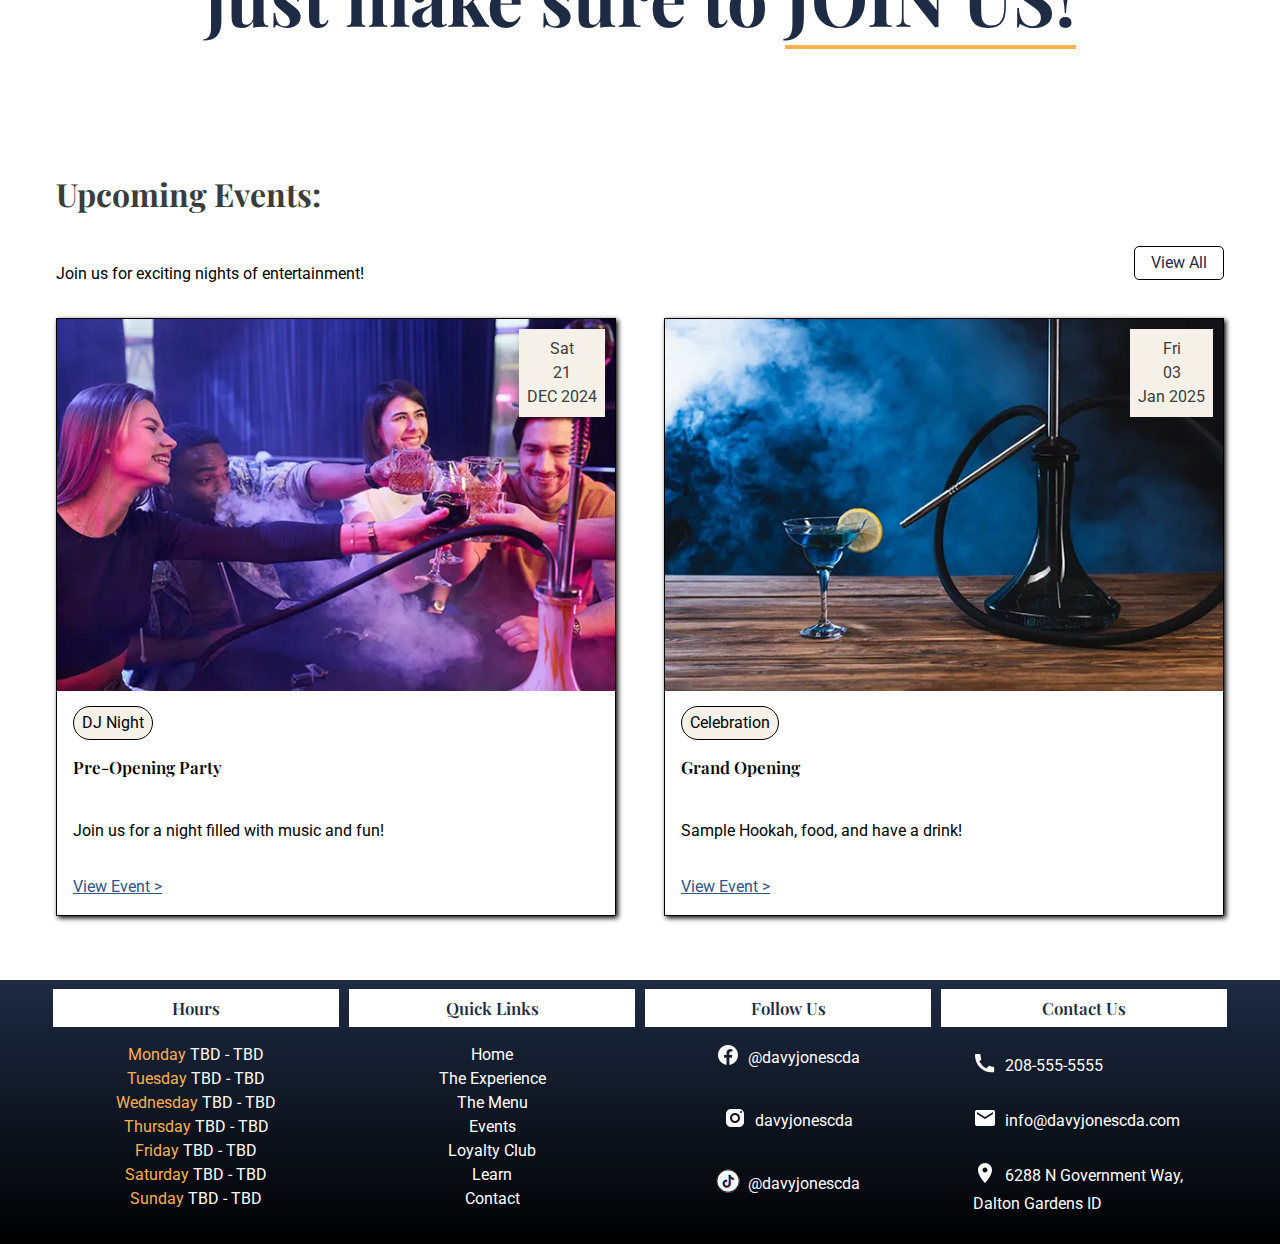
==== commit 5e6782fe: "basic index complete" ====
--- a/example.html
+++ b/example.html
@@ -34,6 +34,8 @@
 
     <script defer src="js/menu.js"></script>
     <script defer src="js/animation-control.js"></script>
+
+    <script id="mcjs">!function(c,h,i,m,p){m=c.createElement(h),p=c.getElementsByTagName(h)[0],m.async=1,m.src=i,p.parentNode.insertBefore(m,p)}(document,"script","https://chimpstatic.com/mcjs-connected/js/users/079909fbcc7a691fb02a215f3/d13e9108176aeb7de41a06767.js");</script>
 </head>
 <body>
     <div class="header">
@@ -51,8 +53,8 @@
               <li><a href="#"><span>The Experience</span></a></li>
               <li class="menu-hover-trigger"><a href="#" class="menu-item" data-submenu="menu-submenu-data"><span>Our Menu</span></a>
                 <ul class="desktop-submenu">
-                  <li><a href="#"><img class="desktop-menu-image"src="images/chill-vibe.svg"><span>Food</span></a></li> 
-                  <li><a href="#"><img class="desktop-menu-image"src="images/chill-vibe.svg"><span>Drinks</span></a></li> 
+                  <li class="food-button"><a href="#"><img class="desktop-menu-image"src="images/chill-vibe.svg"><span>Food</span></a></li> 
+                  <li class="drinks-button"><a href="#"><img class="desktop-menu-image"src="images/chill-vibe.svg"><span>Drinks</span></a></li> 
                 </ul>                                                      
               </li>
               <li><a href="#"><span>Events</span></a></li>
@@ -74,7 +76,7 @@
                             <li><a href="#"><span>Food</span></a></li>
                             <li><a href="#"><span>Drinks</span></a></li>
                           </ul>
-                          <ul id="loyalty-submenu-data" class="menu-submenu">
+                          <ul id="loyalty-submenu-data" class="menu-submenu loyalty-submenu">
                             <li><a href="#"><span>About</span></a></li>
                             <li><a href="#"><span>Log In</span></a></li>
                           </ul>
@@ -302,14 +304,14 @@
             <div class="footer-contact">
               <h3>Contact Us</h3>
               <a><span class="footer-icon"><svg xmlns="http://www.w3.org/2000/svg" width="24" height="24" fill="currentColor" viewBox="0 0 24 24">
-                <path d="M12 2C8.14 2 5 5.14 5 9c0 6.09 7 13 7 13s7-6.91 7-13c0-3.86-3.14-7-7-7zm0 9.5c-1.38 0-2.5-1.12-2.5-2.5S10.62 6.5 12 6.5s2.5 1.12 2.5 2.5S13.38 11.5 12 11.5z"/>
-                </svg></span>6288 N Government Way,<br>Dalton Gardens ID</a>
-              <a><span class="footer-icon"><svg xmlns="http://www.w3.org/2000/svg" width="24" height="24" fill="currentColor" viewBox="0 0 24 24">
-                <path d="M6.62 10.79a15.091 15.091 0 006.59 6.59l2.2-2.2a1.004 1.004 0 011.11-.22c1.13.47 2.37.72 3.64.72.55 0 1 .45 1 1v3.5c0 .55-.45 1-1 1C9.93 22 2 14.07 2 4c0-.55.45-1 1-1h3.5c.55 0 1 .45 1 1 0 1.27.25 2.51.72 3.64a1.004 1.004 0 01-.21 1.15l-2.2 2.2z"/>
+                  <path d="M6.62 10.79a15.091 15.091 0 006.59 6.59l2.2-2.2a1.004 1.004 0 011.11-.22c1.13.47 2.37.72 3.64.72.55 0 1 .45 1 1v3.5c0 .55-.45 1-1 1C9.93 22 2 14.07 2 4c0-.55.45-1 1-1h3.5c.55 0 1 .45 1 1 0 1.27.25 2.51.72 3.64a1.004 1.004 0 01-.21 1.15l-2.2 2.2z"/>
                 </svg></span>208-555-5555</a>
-              <a><span class="footer-icon"><svg xmlns="http://www.w3.org/2000/svg" width="24" height="24" fill="currentColor" viewBox="0 0 24 24">
-                <path d="M20 4H4c-1.1 0-2 .9-2 2v12c0 1.1.9 2 2 2h16c1.1 0 2-.9 2-2V6c0-1.1-.9-2-2-2zm0 4l-8 5-8-5V6l8 5 8-5v2z"/>
+                <a><span class="footer-icon"><svg xmlns="http://www.w3.org/2000/svg" width="24" height="24" fill="currentColor" viewBox="0 0 24 24">
+                    <path d="M20 4H4c-1.1 0-2 .9-2 2v12c0 1.1.9 2 2 2h16c1.1 0 2-.9 2-2V6c0-1.1-.9-2-2-2zm0 4l-8 5-8-5V6l8 5 8-5v2z"/>
                 </svg></span>info@davyjonescda.com</a>
+                <a><span class="footer-icon"><svg xmlns="http://www.w3.org/2000/svg" width="24" height="24" fill="currentColor" viewBox="0 0 24 24">
+                  <path d="M12 2C8.14 2 5 5.14 5 9c0 6.09 7 13 7 13s7-6.91 7-13c0-3.86-3.14-7-7-7zm0 9.5c-1.38 0-2.5-1.12-2.5-2.5S10.62 6.5 12 6.5s2.5 1.12 2.5 2.5S13.38 11.5 12 11.5z"/>
+                  </svg></span>6288 N Government Way,<br>Dalton Gardens ID</a>
             </div>
         </div>
       </footer>
--- a/css/global-styles.css
+++ b/css/global-styles.css
@@ -318,15 +318,38 @@
       border-radius: 10px;
       overflow: hidden;
       background-color: white;
-      /*background-image: url('../images/menu-button-test-background.webp');
-      background-size: cover;
-      background-position: center;
-      background-repeat: no-repeat; */
       min-height: 80px;
       flex-shrink: 0;
       flex-grow: 0;
       flex-basis: auto;
       box-shadow: 2px 2px 5px black;
+      background-size: cover;
+      background-position: right;
+      background-repeat: no-repeat;
+  }
+  .site-menu li:first-child{
+      background-image: url('../images/experience-menu-button.webp');
+  } 
+  .site-menu li:nth-child(2){
+      background-image: url('../images/our-menu-menu-button.webp');
+  }
+  .site-menu li:nth-child(3){
+      background-image: url('../images/events-menu-button.webp');
+  }
+  .site-menu li:nth-child(4){
+      background-image: url('../images/loyalty-menu-button.webp');
+  }
+  .menu-submenu li:first-child{
+      background-image: url('../images/food-menu-button.webp');
+  }
+  .menu-submenu li:nth-child(2){
+      background-image: url('../images/drinks-menu-button.webp');
+  }
+  .loyalty-submenu li:first-child{
+      background-image: none;
+  }
+  .loyalty-submenu li:nth-child(2){
+      background-image: none;
   }
   .site-menu li + li,
   .menu-submenu li + li {
@@ -343,7 +366,7 @@
       color: var(--COLOR-MAIN-DARK);
       font-size: 1.25rem;
       font-family: 'Playfair Display', serif;
-      font-weight: 600;
+      font-weight: 700;
   }
   .site-menu a span,
   .menu-submenu a span {
@@ -441,6 +464,65 @@
     margin-right: 8px;
     fill: var(--icon-color);
 }
+/*//////////////////////////////////////WELCOME POPUP ///////////////////////////////////////*/
+/* Popup Overlay */
+.popup-overlay {
+  display: none;
+  position: fixed;
+  top: 0;
+  left: 0;
+  width: 100%;
+  height: 100%;
+  background: rgba(0, 0, 0, 0.7);
+  justify-content: center;
+  align-items: center;
+  z-index: 9999;
+}
+
+/* Popup Container */
+.popup {
+  background: #fff;
+  padding: 20px 30px;
+  border-radius: 10px;
+  box-shadow: 0px 4px 10px rgba(0, 0, 0, 0.25);
+  text-align: center;
+  max-width: 400px;
+  width: 90%;
+  position: relative;
+}
+
+/* Close Button */
+.close-popup {
+  position: absolute;
+  top: 10px;
+  right: 10px;
+  background: none;
+  border: none;
+  font-size: 20px;
+  font-weight: bold;
+  cursor: pointer;
+  color: #333;
+  transition: color 0.3s ease;
+}
+
+.close-popup:hover {
+  color: red;
+}
+
+/* Popup Content */
+.popup h2 {
+  margin-top: 0;
+  font-size: 24px;
+  color: #333;
+}
+
+.popup p {
+  font-size: 16px;
+  color: #666;
+  margin-bottom: 0;
+}
+
+
   
   @media (min-width: 768px) {
     h1 {
@@ -498,6 +580,14 @@
       margin-top: 0rem;
       margin-left: 1em;
   }
+  .site-menu li:first-child,
+  .site-menu li:nth-child(2),
+  .site-menu li:nth-child(3),
+  .site-menu li:nth-child(4),
+  .menu-submenu li:first-child,
+  .menu-submenu li:nth-child(2){
+    background-image: none;
+} 
   .site-menu li,
   .menu-submenu li{
     box-shadow: none;
